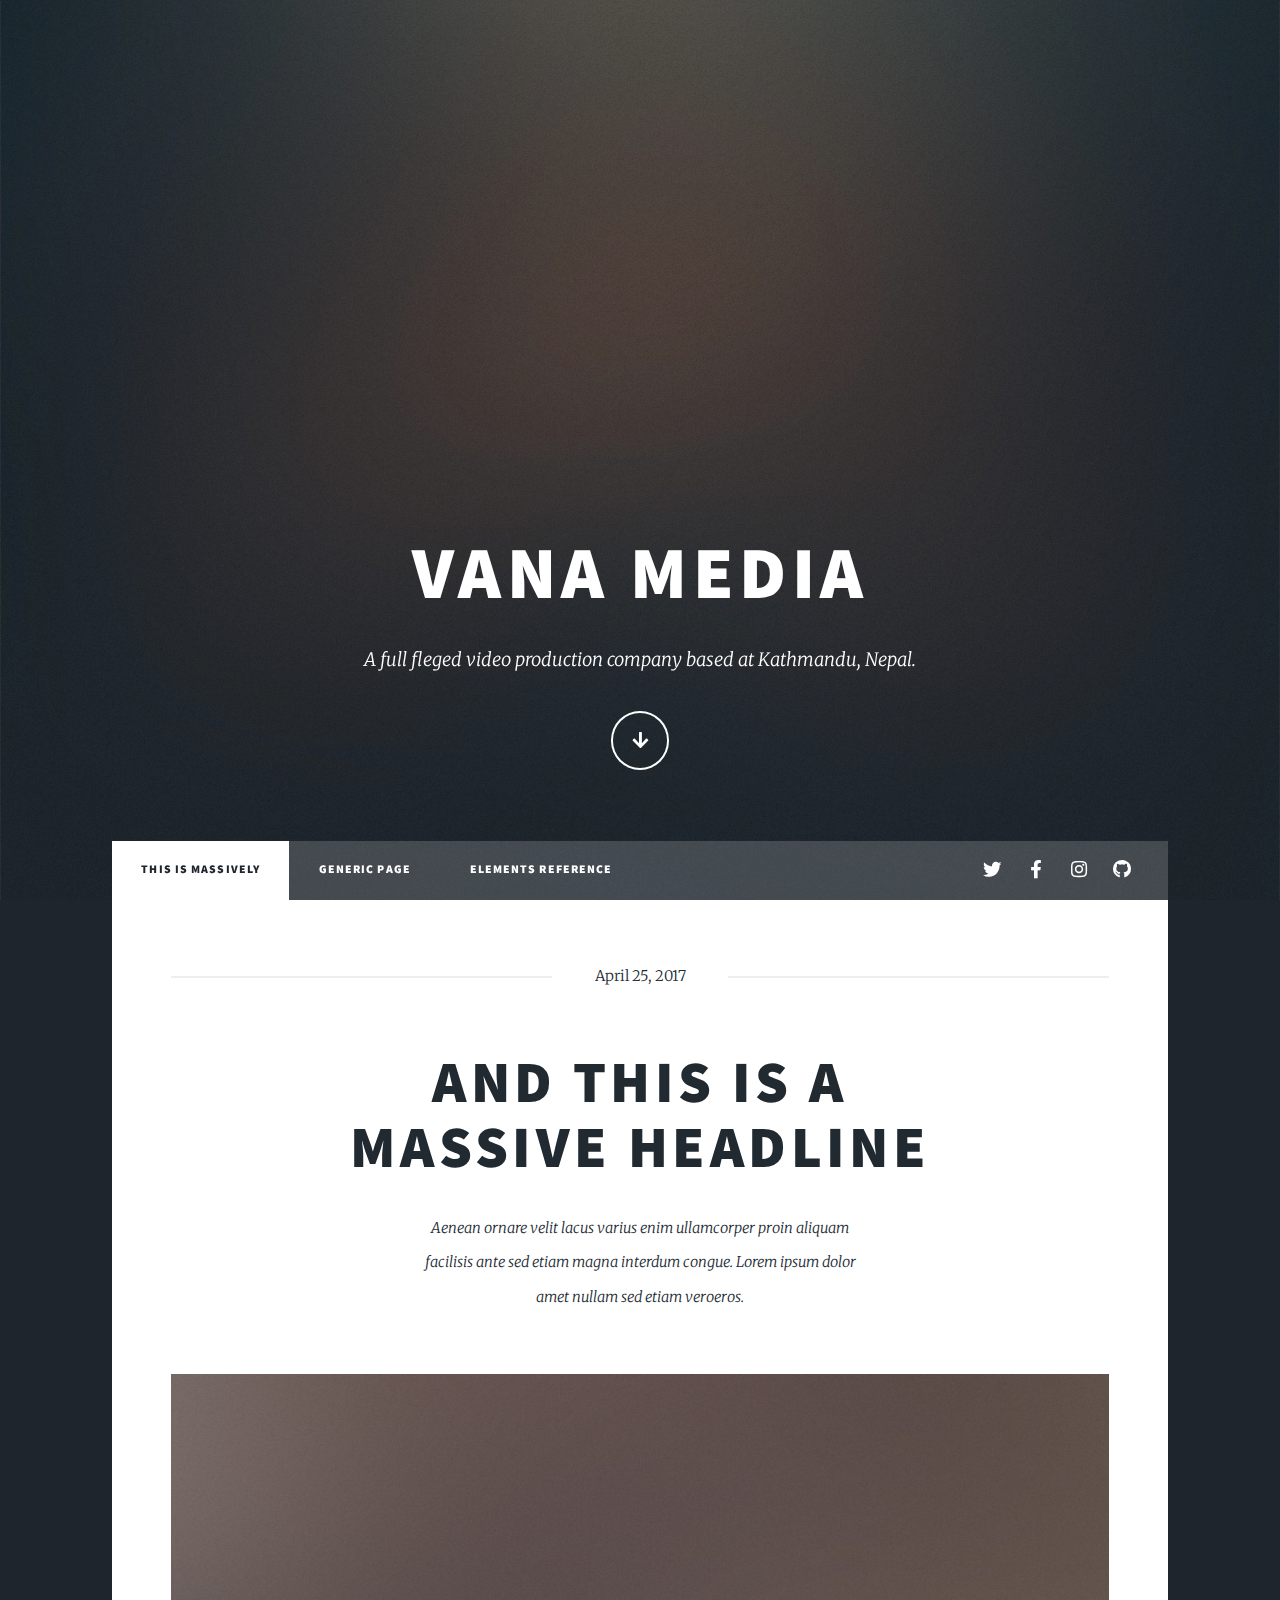
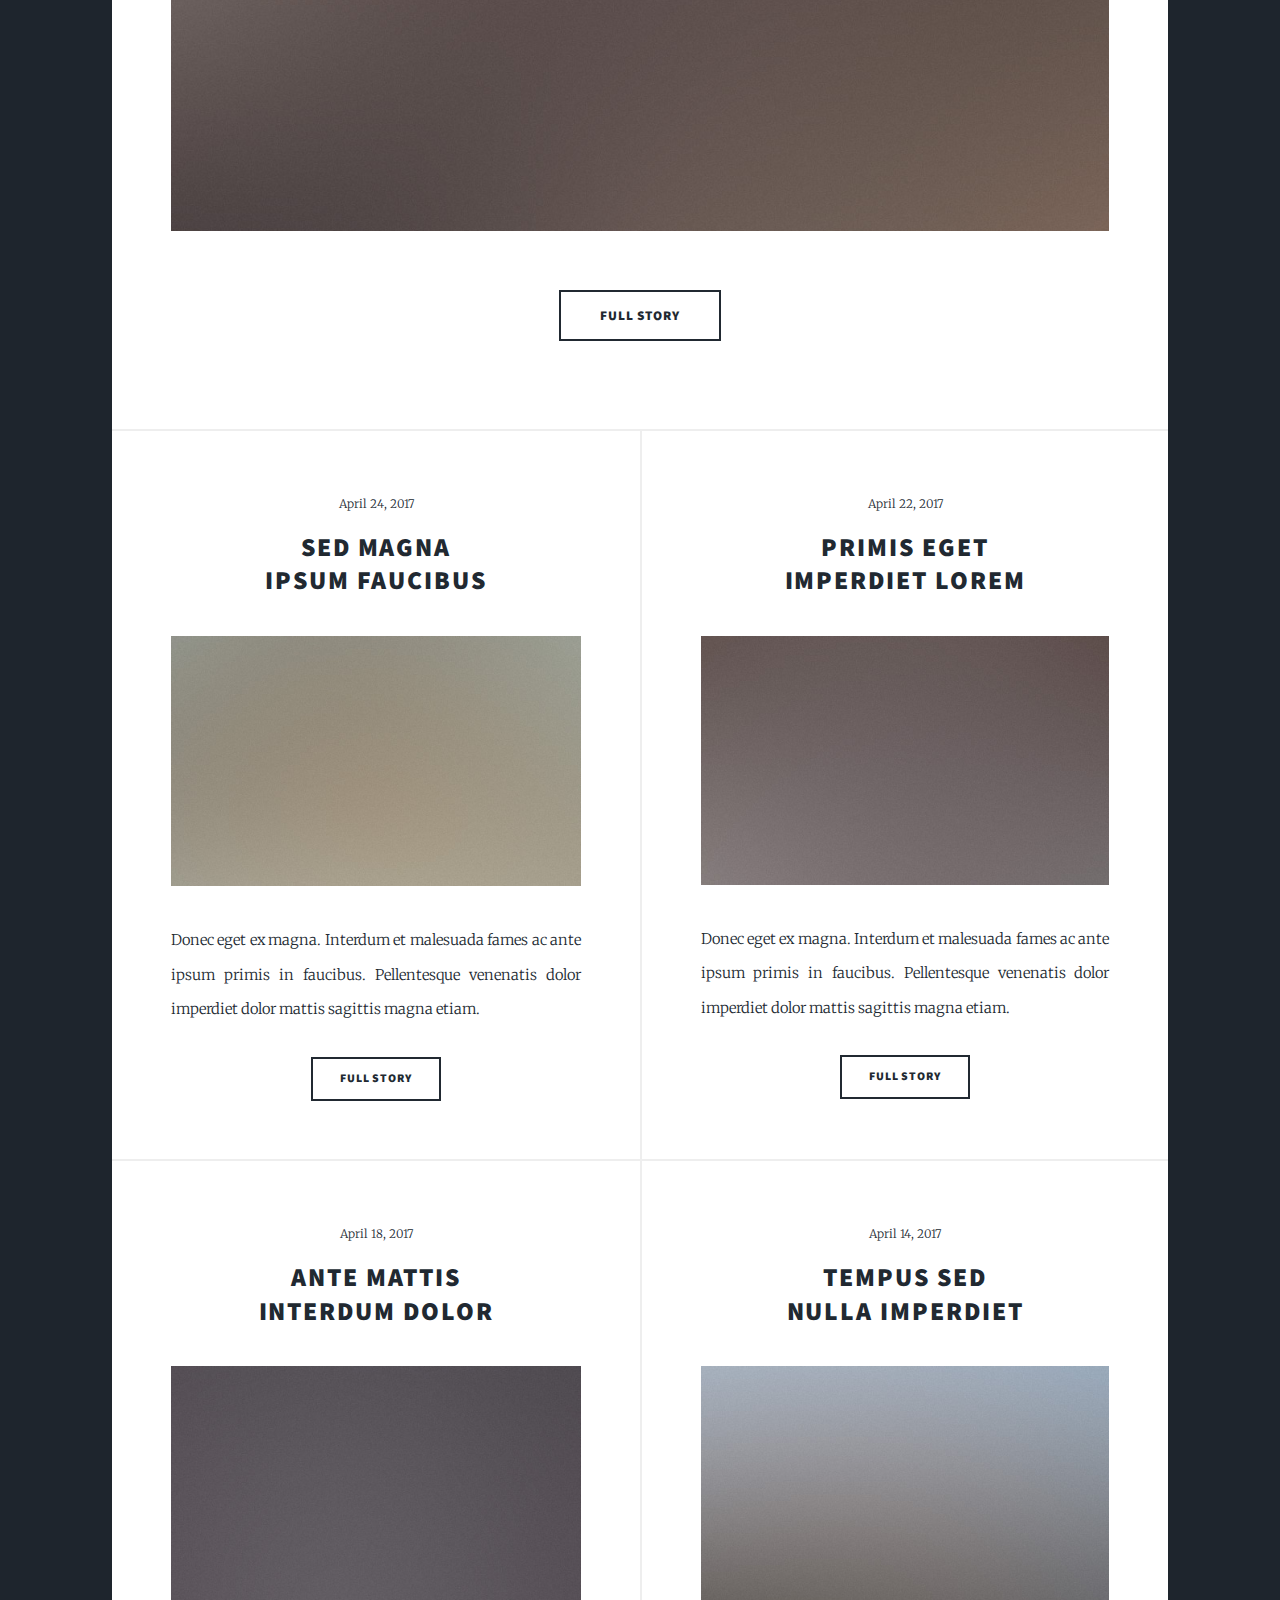
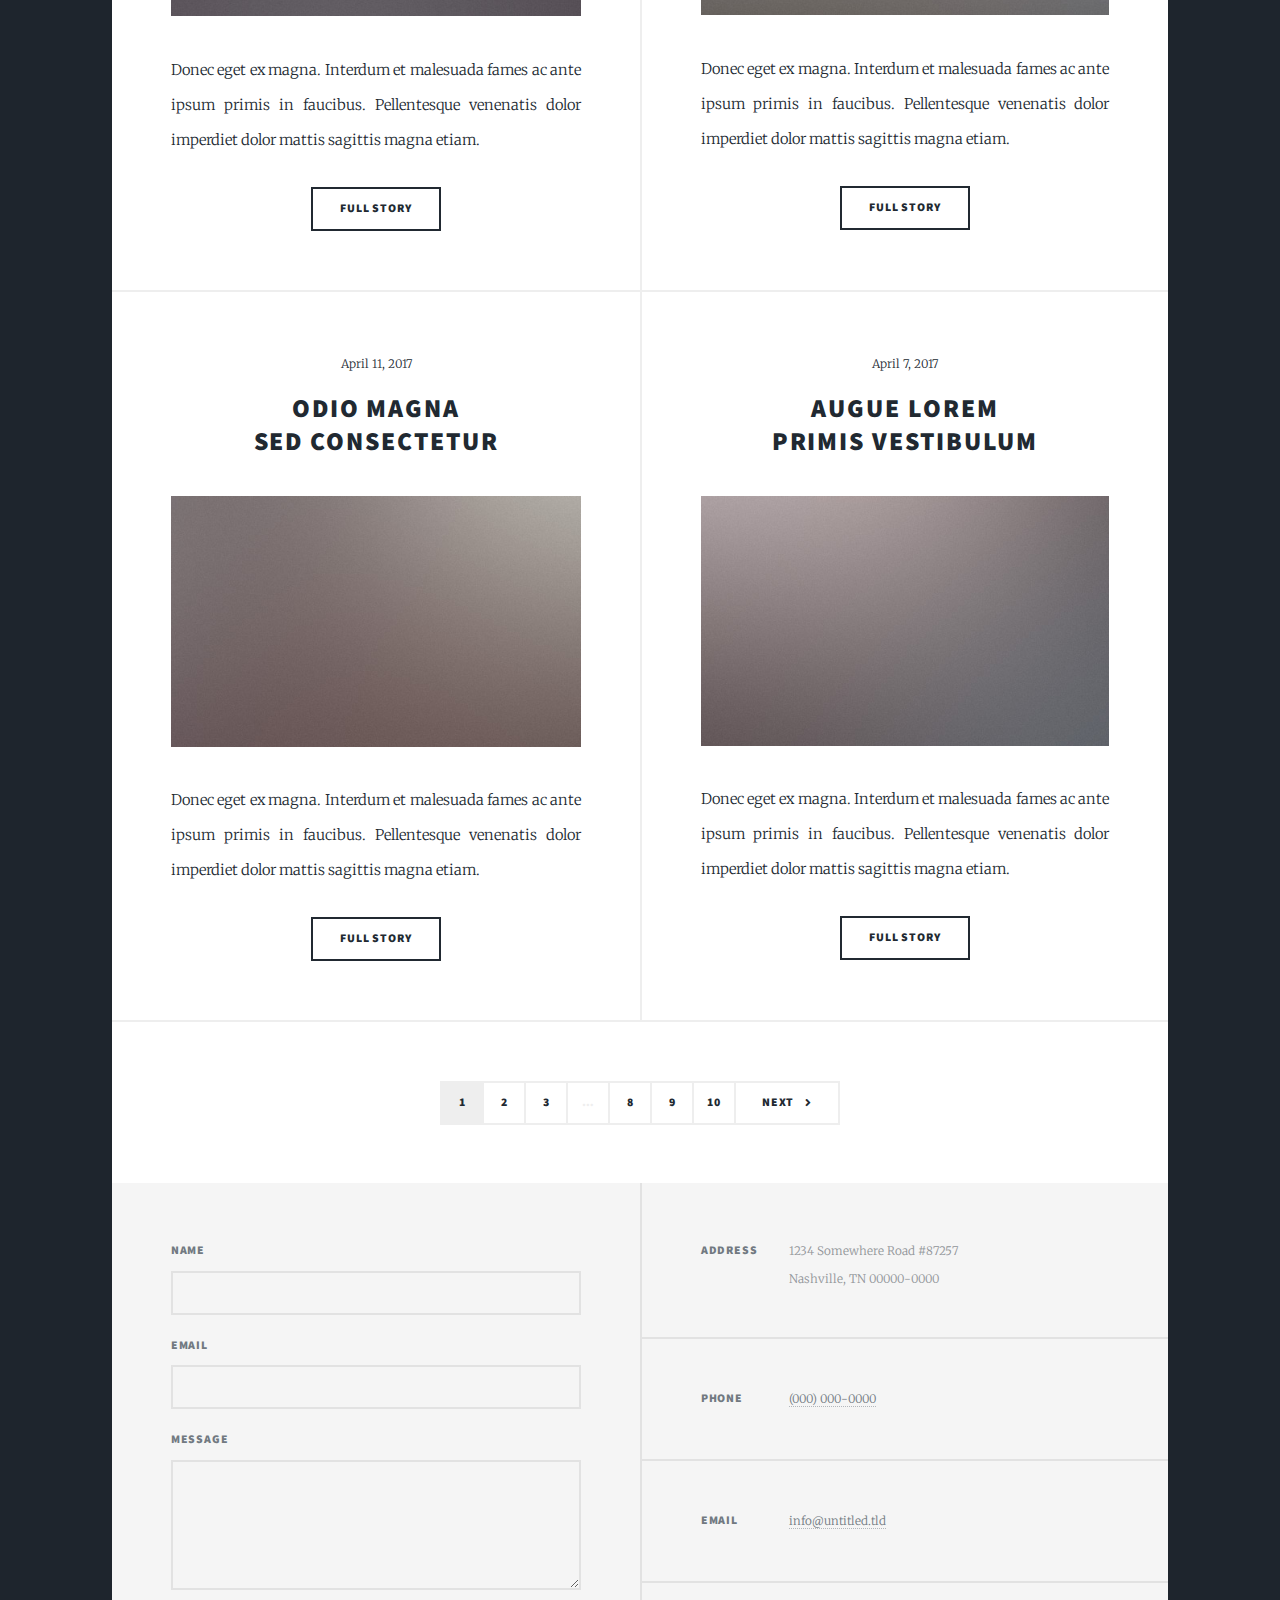
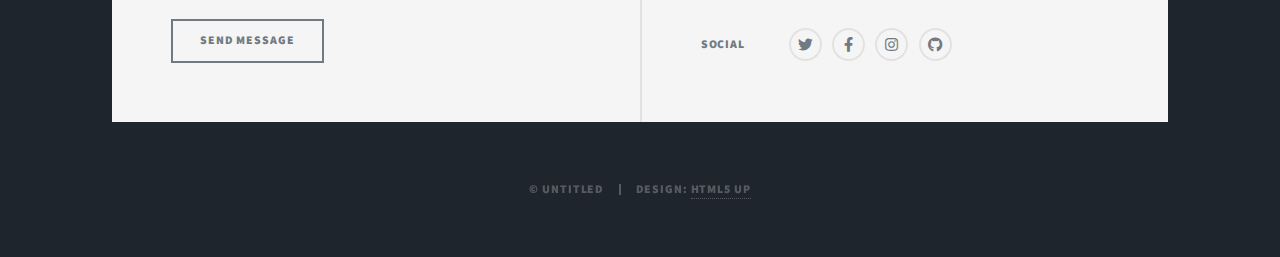
==== index.html @ 51f74413 "master : first commit" ====
<!DOCTYPE HTML>
<!--
	Massively by HTML5 UP
	html5up.net | @ajlkn
	Free for personal and commercial use under the CCA 3.0 license (html5up.net/license)
-->
<html>
	<head>
		<title>Massively by HTML5 UP</title>
		<meta charset="utf-8" />
		<meta name="viewport" content="width=device-width, initial-scale=1, user-scalable=no" />
		<link rel="stylesheet" href="assets/css/main.css" />
		<noscript><link rel="stylesheet" href="assets/css/noscript.css" /></noscript>
	</head>
	<body class="is-preload">

		<!-- Wrapper -->
			<div id="wrapper" class="fade-in">

				<!-- Intro -->
					<div id="intro">
						<h1>Vana Media</h1>
						<p>A full fleged video production company based at Kathmandu, Nepal.
						 <!-- <a href="https://twitter.com/ajlkn">@ajlkn</a> for <a href="https://html5up.net">HTML5 UP</a><br /> -->
						<ul class="actions">
							<li><a href="#header" class="button icon solid solo fa-arrow-down scrolly">Continue</a></li>
						</ul>
					</div>

				<!-- Header -->
					<header id="header">
						<a href="index.html" class="logo">Vana Media</a>
					</header>

				<!-- Nav -->
					<nav id="nav">
						<ul class="links">
							<li class="active"><a href="index.html">This is Massively</a></li>
							<li><a href="generic.html">Generic Page</a></li>
							<li><a href="elements.html">Elements Reference</a></li>
						</ul>
						<ul class="icons">
							<li><a href="#" class="icon brands fa-twitter"><span class="label">Twitter</span></a></li>
							<li><a href="#" class="icon brands fa-facebook-f"><span class="label">Facebook</span></a></li>
							<li><a href="#" class="icon brands fa-instagram"><span class="label">Instagram</span></a></li>
							<li><a href="#" class="icon brands fa-github"><span class="label">GitHub</span></a></li>
						</ul>
					</nav>

				<!-- Main -->
					<div id="main">

						<!-- Featured Post -->
							<article class="post featured">
								<header class="major">
									<span class="date">April 25, 2017</span>
									<h2><a href="#">And this is a<br />
									massive headline</a></h2>
									<p>Aenean ornare velit lacus varius enim ullamcorper proin aliquam<br />
									facilisis ante sed etiam magna interdum congue. Lorem ipsum dolor<br />
									amet nullam sed etiam veroeros.</p>
								</header>
								<a href="#" class="image main"><img src="images/pic01.jpg" alt="" /></a>
								<ul class="actions special">
									<li><a href="#" class="button large">Full Story</a></li>
								</ul>
							</article>

						<!-- Posts -->
							<section class="posts">
								<article>
									<header>
										<span class="date">April 24, 2017</span>
										<h2><a href="#">Sed magna<br />
										ipsum faucibus</a></h2>
									</header>
									<a href="#" class="image fit"><img src="images/pic02.jpg" alt="" /></a>
									<p>Donec eget ex magna. Interdum et malesuada fames ac ante ipsum primis in faucibus. Pellentesque venenatis dolor imperdiet dolor mattis sagittis magna etiam.</p>
									<ul class="actions special">
										<li><a href="#" class="button">Full Story</a></li>
									</ul>
								</article>
								<article>
									<header>
										<span class="date">April 22, 2017</span>
										<h2><a href="#">Primis eget<br />
										imperdiet lorem</a></h2>
									</header>
									<a href="#" class="image fit"><img src="images/pic03.jpg" alt="" /></a>
									<p>Donec eget ex magna. Interdum et malesuada fames ac ante ipsum primis in faucibus. Pellentesque venenatis dolor imperdiet dolor mattis sagittis magna etiam.</p>
									<ul class="actions special">
										<li><a href="#" class="button">Full Story</a></li>
									</ul>
								</article>
								<article>
									<header>
										<span class="date">April 18, 2017</span>
										<h2><a href="#">Ante mattis<br />
										interdum dolor</a></h2>
									</header>
									<a href="#" class="image fit"><img src="images/pic04.jpg" alt="" /></a>
									<p>Donec eget ex magna. Interdum et malesuada fames ac ante ipsum primis in faucibus. Pellentesque venenatis dolor imperdiet dolor mattis sagittis magna etiam.</p>
									<ul class="actions special">
										<li><a href="#" class="button">Full Story</a></li>
									</ul>
								</article>
								<article>
									<header>
										<span class="date">April 14, 2017</span>
										<h2><a href="#">Tempus sed<br />
										nulla imperdiet</a></h2>
									</header>
									<a href="#" class="image fit"><img src="images/pic05.jpg" alt="" /></a>
									<p>Donec eget ex magna. Interdum et malesuada fames ac ante ipsum primis in faucibus. Pellentesque venenatis dolor imperdiet dolor mattis sagittis magna etiam.</p>
									<ul class="actions special">
										<li><a href="#" class="button">Full Story</a></li>
									</ul>
								</article>
								<article>
									<header>
										<span class="date">April 11, 2017</span>
										<h2><a href="#">Odio magna<br />
										sed consectetur</a></h2>
									</header>
									<a href="#" class="image fit"><img src="images/pic06.jpg" alt="" /></a>
									<p>Donec eget ex magna. Interdum et malesuada fames ac ante ipsum primis in faucibus. Pellentesque venenatis dolor imperdiet dolor mattis sagittis magna etiam.</p>
									<ul class="actions special">
										<li><a href="#" class="button">Full Story</a></li>
									</ul>
								</article>
								<article>
									<header>
										<span class="date">April 7, 2017</span>
										<h2><a href="#">Augue lorem<br />
										primis vestibulum</a></h2>
									</header>
									<a href="#" class="image fit"><img src="images/pic07.jpg" alt="" /></a>
									<p>Donec eget ex magna. Interdum et malesuada fames ac ante ipsum primis in faucibus. Pellentesque venenatis dolor imperdiet dolor mattis sagittis magna etiam.</p>
									<ul class="actions special">
										<li><a href="#" class="button">Full Story</a></li>
									</ul>
								</article>
							</section>

						<!-- Footer -->
							<footer>
								<div class="pagination">
									<!--<a href="#" class="previous">Prev</a>-->
									<a href="#" class="page active">1</a>
									<a href="#" class="page">2</a>
									<a href="#" class="page">3</a>
									<span class="extra">&hellip;</span>
									<a href="#" class="page">8</a>
									<a href="#" class="page">9</a>
									<a href="#" class="page">10</a>
									<a href="#" class="next">Next</a>
								</div>
							</footer>

					</div>

				<!-- Footer -->
					<footer id="footer">
						<section>
							<form method="post" action="#">
								<div class="fields">
									<div class="field">
										<label for="name">Name</label>
										<input type="text" name="name" id="name" />
									</div>
									<div class="field">
										<label for="email">Email</label>
										<input type="text" name="email" id="email" />
									</div>
									<div class="field">
										<label for="message">Message</label>
										<textarea name="message" id="message" rows="3"></textarea>
									</div>
								</div>
								<ul class="actions">
									<li><input type="submit" value="Send Message" /></li>
								</ul>
							</form>
						</section>
						<section class="split contact">
							<section class="alt">
								<h3>Address</h3>
								<p>1234 Somewhere Road #87257<br />
								Nashville, TN 00000-0000</p>
							</section>
							<section>
								<h3>Phone</h3>
								<p><a href="#">(000) 000-0000</a></p>
							</section>
							<section>
								<h3>Email</h3>
								<p><a href="#">info@untitled.tld</a></p>
							</section>
							<section>
								<h3>Social</h3>
								<ul class="icons alt">
									<li><a href="#" class="icon brands alt fa-twitter"><span class="label">Twitter</span></a></li>
									<li><a href="#" class="icon brands alt fa-facebook-f"><span class="label">Facebook</span></a></li>
									<li><a href="#" class="icon brands alt fa-instagram"><span class="label">Instagram</span></a></li>
									<li><a href="#" class="icon brands alt fa-github"><span class="label">GitHub</span></a></li>
								</ul>
							</section>
						</section>
					</footer>

				<!-- Copyright -->
					<div id="copyright">
						<ul><li>&copy; Untitled</li><li>Design: <a href="https://html5up.net">HTML5 UP</a></li></ul>
					</div>

			</div>

		<!-- Scripts -->
			<script src="assets/js/jquery.min.js"></script>
			<script src="assets/js/jquery.scrollex.min.js"></script>
			<script src="assets/js/jquery.scrolly.min.js"></script>
			<script src="assets/js/browser.min.js"></script>
			<script src="assets/js/breakpoints.min.js"></script>
			<script src="assets/js/util.js"></script>
			<script src="assets/js/main.js"></script>

	</body>
</html>
---- assets/css/main.css ----
@import url(fontawesome-all.min.css);
@import url("https://fonts.googleapis.com/css?family=Merriweather:300,700,300italic,700italic|Source+Sans+Pro:900");

/*
	Massively by HTML5 UP
	html5up.net | @ajlkn
	Free for personal and commercial use under the CCA 3.0 license (html5up.net/license)
*/

html, body, div, span, applet, object,
iframe, h1, h2, h3, h4, h5, h6, p, blockquote,
pre, a, abbr, acronym, address, big, cite,
code, del, dfn, em, img, ins, kbd, q, s, samp,
small, strike, strong, sub, sup, tt, var, b,
u, i, center, dl, dt, dd, ol, ul, li, fieldset,
form, label, legend, table, caption, tbody,
tfoot, thead, tr, th, td, article, aside,
canvas, details, embed, figure, figcaption,
footer, header, hgroup, menu, nav, output, ruby,
section, summary, time, mark, audio, video {
	margin: 0;
	padding: 0;
	border: 0;
	font-size: 100%;
	font: inherit;
	vertical-align: baseline;}

article, aside, details, figcaption, figure,
footer, header, hgroup, menu, nav, section {
	display: block;}

body {
	line-height: 1;
}

ol, ul {
	list-style: none;
}

blockquote, q {
	quotes: none;
}

	blockquote:before, blockquote:after, q:before, q:after {
		content: '';
		content: none;
	}

table {
	border-collapse: collapse;
	border-spacing: 0;
}

body {
	-webkit-text-size-adjust: none;
}

mark {
	background-color: transparent;
	color: inherit;
}

input::-moz-focus-inner {
	border: 0;
	padding: 0;
}

input, select, textarea {
	-moz-appearance: none;
	-webkit-appearance: none;
	-ms-appearance: none;
	appearance: none;
}

/* Basic */

	@-ms-viewport {
		width: device-width;
	}

	body {
		-ms-overflow-style: scrollbar;
	}

	@media screen and (max-width: 480px) {

		html, body {
			min-width: 320px;
		}

	}

	html {
		box-sizing: border-box;
	}

	*, *:before, *:after {
		box-sizing: inherit;
	}

	body {
		background-color: #1e252d;
	}

		body.is-preload *, body.is-preload *:before, body.is-preload *:after {
			-moz-animation: none !important;
			-webkit-animation: none !important;
			-ms-animation: none !important;
			animation: none !important;
			-moz-transition: none !important;
			-webkit-transition: none !important;
			-ms-transition: none !important;
			transition: none !important;
		}

/* Type */

	html {
		font-size: 16pt;
	}

		@media screen and (max-width: 1680px) {

			html {
				font-size: 12pt;
			}

		}

		@media screen and (max-width: 1280px) {

			html {
				font-size: 11pt;
			}

		}

		@media screen and (max-width: 360px) {

			html {
				font-size: 10pt;
			}

		}

	body {
		color: #212931;
	}

	body, input, select, textarea {
		font-family: "Merriweather", Georgia, serif;
		font-weight: 300;
		font-size: 1rem;
		line-height: 2.375;
	}

	a {
		-moz-transition: color 0.2s ease-in-out, background-color 0.2s ease-in-out, border-color 0.2s ease-in-out, box-shadow 0.2s ease-in-out;
		-webkit-transition: color 0.2s ease-in-out, background-color 0.2s ease-in-out, border-color 0.2s ease-in-out, box-shadow 0.2s ease-in-out;
		-ms-transition: color 0.2s ease-in-out, background-color 0.2s ease-in-out, border-color 0.2s ease-in-out, box-shadow 0.2s ease-in-out;
		transition: color 0.2s ease-in-out, background-color 0.2s ease-in-out, border-color 0.2s ease-in-out, box-shadow 0.2s ease-in-out;
		border-bottom: dotted 1px;
		text-decoration: none;
	}

		a:hover {
			border-bottom-color: transparent;
		}

	strong, b {
		font-weight: 600;
	}

	em, i {
		font-style: italic;
	}

	p {
		text-align: justify;
		margin: 0 0 2rem 0;
	}

	h1, h2, h3, h4, h5, h6 {
		font-family: "Source Sans Pro", Helvetica, sans-serif;
		font-weight: 900;
		line-height: 1.5;
		letter-spacing: 0.075em;
		text-transform: uppercase;
		margin: 0 0 1rem 0;
	}

		h1 a, h2 a, h3 a, h4 a, h5 a, h6 a {
			border-bottom: 0;
			color: inherit;
			text-decoration: none;
		}

	h1 {
		font-size: 4rem;
		line-height: 1.1;
		margin: 0 0 2rem 0;
	}

	h2 {
		font-size: 1.75rem;
		line-height: 1.3;
		margin: 0 0 1.5rem 0;
	}

	h3 {
		font-size: 1.25rem;
		margin: 0 0 1.5rem 0;
	}

	h4 {
		font-size: 1rem;
	}

	h5 {
		font-size: 0.9rem;
	}

	h6 {
		font-size: 0.8rem;
	}

	sub {
		font-size: 0.8rem;
		position: relative;
		top: 0.5rem;
	}

	sup {
		font-size: 0.8rem;
		position: relative;
		top: -0.5rem;
	}

	blockquote {
		border-left: solid 4px;
		font-style: italic;
		margin: 0 0 2rem 0;
		padding: 0.5rem 0 0.5rem 2rem;
	}

	code {
		border: solid 2px;
		font-family: "Courier New", monospace;
		font-size: 0.9rem;
		margin: 0 0.25rem;
		padding: 0.25rem 0.65rem;
	}

	pre {
		-webkit-overflow-scrolling: touch;
		font-family: "Courier New", monospace;
		font-size: 0.9rem;
		margin: 0 0 2rem 0;
	}

		pre code {
			display: block;
			line-height: 1.75;
			padding: 1rem 1.5rem;
			overflow-x: auto;
		}

	hr {
		border: 0;
		border-bottom: solid 2px;
		margin: 3rem 0;
	}

		hr.major {
			margin: 5rem 0;
		}

	.align-left {
		text-align: left;
	}

	.align-center {
		text-align: center;
	}

	.align-right {
		text-align: right;
	}

	input, select, textarea {
		color: #212931;
	}

	a {
		color: #212931;
		border-bottom-color: rgba(33, 41, 49, 0.5);
	}

		a:hover {
			border-bottom-color: transparent;
			color: #18bfef !important;
		}

	strong, b {
		color: #212931;
	}

	h1, h2, h3, h4, h5, h6 {
		color: #212931;
	}

	blockquote {
		border-left-color: #eeeeee;
	}

	code {
		background: rgba(220, 220, 220, 0.25);
		border-color: #eeeeee;
	}

	hr {
		border-bottom-color: #eeeeee;
	}

/* Row */

	.row {
		display: flex;
		flex-wrap: wrap;
		box-sizing: border-box;
		align-items: stretch;
	}

		.row > * {
			box-sizing: border-box;
		}

		.row.gtr-uniform > * > :last-child {
			margin-bottom: 0;
		}

		.row.aln-left {
			justify-content: flex-start;
		}

		.row.aln-center {
			justify-content: center;
		}

		.row.aln-right {
			justify-content: flex-end;
		}

		.row.aln-top {
			align-items: flex-start;
		}

		.row.aln-middle {
			align-items: center;
		}

		.row.aln-bottom {
			align-items: flex-end;
		}

		.row > .imp {
			order: -1;
		}

		.row > .col-1 {
			width: 8.33333%;
		}

		.row > .off-1 {
			margin-left: 8.33333%;
		}

		.row > .col-2 {
			width: 16.66667%;
		}

		.row > .off-2 {
			margin-left: 16.66667%;
		}

		.row > .col-3 {
			width: 25%;
		}

		.row > .off-3 {
			margin-left: 25%;
		}

		.row > .col-4 {
			width: 33.33333%;
		}

		.row > .off-4 {
			margin-left: 33.33333%;
		}

		.row > .col-5 {
			width: 41.66667%;
		}

		.row > .off-5 {
			margin-left: 41.66667%;
		}

		.row > .col-6 {
			width: 50%;
		}

		.row > .off-6 {
			margin-left: 50%;
		}

		.row > .col-7 {
			width: 58.33333%;
		}

		.row > .off-7 {
			margin-left: 58.33333%;
		}

		.row > .col-8 {
			width: 66.66667%;
		}

		.row > .off-8 {
			margin-left: 66.66667%;
		}

		.row > .col-9 {
			width: 75%;
		}

		.row > .off-9 {
			margin-left: 75%;
		}

		.row > .col-10 {
			width: 83.33333%;
		}

		.row > .off-10 {
			margin-left: 83.33333%;
		}

		.row > .col-11 {
			width: 91.66667%;
		}

		.row > .off-11 {
			margin-left: 91.66667%;
		}

		.row > .col-12 {
			width: 100%;
		}

		.row > .off-12 {
			margin-left: 100%;
		}

		.row.gtr-0 {
			margin-top: 0;
			margin-left: 0rem;
		}

			.row.gtr-0 > * {
				padding: 0 0 0 0rem;
			}

			.row.gtr-0.gtr-uniform {
				margin-top: 0rem;
			}

				.row.gtr-0.gtr-uniform > * {
					padding-top: 0rem;
				}

		.row.gtr-25 {
			margin-top: 0;
			margin-left: -0.375rem;
		}

			.row.gtr-25 > * {
				padding: 0 0 0 0.375rem;
			}

			.row.gtr-25.gtr-uniform {
				margin-top: -0.375rem;
			}

				.row.gtr-25.gtr-uniform > * {
					padding-top: 0.375rem;
				}

		.row.gtr-50 {
			margin-top: 0;
			margin-left: -0.75rem;
		}

			.row.gtr-50 > * {
				padding: 0 0 0 0.75rem;
			}

			.row.gtr-50.gtr-uniform {
				margin-top: -0.75rem;
			}

				.row.gtr-50.gtr-uniform > * {
					padding-top: 0.75rem;
				}

		.row {
			margin-top: 0;
			margin-left: -1.5rem;
		}

			.row > * {
				padding: 0 0 0 1.5rem;
			}

			.row.gtr-uniform {
				margin-top: -1.5rem;
			}

				.row.gtr-uniform > * {
					padding-top: 1.5rem;
				}

		.row.gtr-150 {
			margin-top: 0;
			margin-left: -2.25rem;
		}

			.row.gtr-150 > * {
				padding: 0 0 0 2.25rem;
			}

			.row.gtr-150.gtr-uniform {
				margin-top: -2.25rem;
			}

				.row.gtr-150.gtr-uniform > * {
					padding-top: 2.25rem;
				}

		.row.gtr-200 {
			margin-top: 0;
			margin-left: -3rem;
		}

			.row.gtr-200 > * {
				padding: 0 0 0 3rem;
			}

			.row.gtr-200.gtr-uniform {
				margin-top: -3rem;
			}

				.row.gtr-200.gtr-uniform > * {
					padding-top: 3rem;
				}

		@media screen and (max-width: 1680px) {

			.row {
				display: flex;
				flex-wrap: wrap;
				box-sizing: border-box;
				align-items: stretch;
			}

				.row > * {
					box-sizing: border-box;
				}

				.row.gtr-uniform > * > :last-child {
					margin-bottom: 0;
				}

				.row.aln-left {
					justify-content: flex-start;
				}

				.row.aln-center {
					justify-content: center;
				}

				.row.aln-right {
					justify-content: flex-end;
				}

				.row.aln-top {
					align-items: flex-start;
				}

				.row.aln-middle {
					align-items: center;
				}

				.row.aln-bottom {
					align-items: flex-end;
				}

				.row > .imp-xlarge {
					order: -1;
				}

				.row > .col-1-xlarge {
					width: 8.33333%;
				}

				.row > .off-1-xlarge {
					margin-left: 8.33333%;
				}

				.row > .col-2-xlarge {
					width: 16.66667%;
				}

				.row > .off-2-xlarge {
					margin-left: 16.66667%;
				}

				.row > .col-3-xlarge {
					width: 25%;
				}

				.row > .off-3-xlarge {
					margin-left: 25%;
				}

				.row > .col-4-xlarge {
					width: 33.33333%;
				}

				.row > .off-4-xlarge {
					margin-left: 33.33333%;
				}

				.row > .col-5-xlarge {
					width: 41.66667%;
				}

				.row > .off-5-xlarge {
					margin-left: 41.66667%;
				}

				.row > .col-6-xlarge {
					width: 50%;
				}

				.row > .off-6-xlarge {
					margin-left: 50%;
				}

				.row > .col-7-xlarge {
					width: 58.33333%;
				}

				.row > .off-7-xlarge {
					margin-left: 58.33333%;
				}

				.row > .col-8-xlarge {
					width: 66.66667%;
				}

				.row > .off-8-xlarge {
					margin-left: 66.66667%;
				}

				.row > .col-9-xlarge {
					width: 75%;
				}

				.row > .off-9-xlarge {
					margin-left: 75%;
				}

				.row > .col-10-xlarge {
					width: 83.33333%;
				}

				.row > .off-10-xlarge {
					margin-left: 83.33333%;
				}

				.row > .col-11-xlarge {
					width: 91.66667%;
				}

				.row > .off-11-xlarge {
					margin-left: 91.66667%;
				}

				.row > .col-12-xlarge {
					width: 100%;
				}

				.row > .off-12-xlarge {
					margin-left: 100%;
				}

				.row.gtr-0 {
					margin-top: 0;
					margin-left: 0rem;
				}

					.row.gtr-0 > * {
						padding: 0 0 0 0rem;
					}

					.row.gtr-0.gtr-uniform {
						margin-top: 0rem;
					}

						.row.gtr-0.gtr-uniform > * {
							padding-top: 0rem;
						}

				.row.gtr-25 {
					margin-top: 0;
					margin-left: -0.375rem;
				}

					.row.gtr-25 > * {
						padding: 0 0 0 0.375rem;
					}

					.row.gtr-25.gtr-uniform {
						margin-top: -0.375rem;
					}

						.row.gtr-25.gtr-uniform > * {
							padding-top: 0.375rem;
						}

				.row.gtr-50 {
					margin-top: 0;
					margin-left: -0.75rem;
				}

					.row.gtr-50 > * {
						padding: 0 0 0 0.75rem;
					}

					.row.gtr-50.gtr-uniform {
						margin-top: -0.75rem;
					}

						.row.gtr-50.gtr-uniform > * {
							padding-top: 0.75rem;
						}

				.row {
					margin-top: 0;
					margin-left: -1.5rem;
				}

					.row > * {
						padding: 0 0 0 1.5rem;
					}

					.row.gtr-uniform {
						margin-top: -1.5rem;
					}

						.row.gtr-uniform > * {
							padding-top: 1.5rem;
						}

				.row.gtr-150 {
					margin-top: 0;
					margin-left: -2.25rem;
				}

					.row.gtr-150 > * {
						padding: 0 0 0 2.25rem;
					}

					.row.gtr-150.gtr-uniform {
						margin-top: -2.25rem;
					}

						.row.gtr-150.gtr-uniform > * {
							padding-top: 2.25rem;
						}

				.row.gtr-200 {
					margin-top: 0;
					margin-left: -3rem;
				}

					.row.gtr-200 > * {
						padding: 0 0 0 3rem;
					}

					.row.gtr-200.gtr-uniform {
						margin-top: -3rem;
					}

						.row.gtr-200.gtr-uniform > * {
							padding-top: 3rem;
						}

		}

		@media screen and (max-width: 1280px) {

			.row {
				display: flex;
				flex-wrap: wrap;
				box-sizing: border-box;
				align-items: stretch;
			}

				.row > * {
					box-sizing: border-box;
				}

				.row.gtr-uniform > * > :last-child {
					margin-bottom: 0;
				}

				.row.aln-left {
					justify-content: flex-start;
				}

				.row.aln-center {
					justify-content: center;
				}

				.row.aln-right {
					justify-content: flex-end;
				}

				.row.aln-top {
					align-items: flex-start;
				}

				.row.aln-middle {
					align-items: center;
				}

				.row.aln-bottom {
					align-items: flex-end;
				}

				.row > .imp-large {
					order: -1;
				}

				.row > .col-1-large {
					width: 8.33333%;
				}

				.row > .off-1-large {
					margin-left: 8.33333%;
				}

				.row > .col-2-large {
					width: 16.66667%;
				}

				.row > .off-2-large {
					margin-left: 16.66667%;
				}

				.row > .col-3-large {
					width: 25%;
				}

				.row > .off-3-large {
					margin-left: 25%;
				}

				.row > .col-4-large {
					width: 33.33333%;
				}

				.row > .off-4-large {
					margin-left: 33.33333%;
				}

				.row > .col-5-large {
					width: 41.66667%;
				}

				.row > .off-5-large {
					margin-left: 41.66667%;
				}

				.row > .col-6-large {
					width: 50%;
				}

				.row > .off-6-large {
					margin-left: 50%;
				}

				.row > .col-7-large {
					width: 58.33333%;
				}

				.row > .off-7-large {
					margin-left: 58.33333%;
				}

				.row > .col-8-large {
					width: 66.66667%;
				}

				.row > .off-8-large {
					margin-left: 66.66667%;
				}

				.row > .col-9-large {
					width: 75%;
				}

				.row > .off-9-large {
					margin-left: 75%;
				}

				.row > .col-10-large {
					width: 83.33333%;
				}

				.row > .off-10-large {
					margin-left: 83.33333%;
				}

				.row > .col-11-large {
					width: 91.66667%;
				}

				.row > .off-11-large {
					margin-left: 91.66667%;
				}

				.row > .col-12-large {
					width: 100%;
				}

				.row > .off-12-large {
					margin-left: 100%;
				}

				.row.gtr-0 {
					margin-top: 0;
					margin-left: 0rem;
				}

					.row.gtr-0 > * {
						padding: 0 0 0 0rem;
					}

					.row.gtr-0.gtr-uniform {
						margin-top: 0rem;
					}

						.row.gtr-0.gtr-uniform > * {
							padding-top: 0rem;
						}

				.row.gtr-25 {
					margin-top: 0;
					margin-left: -0.375rem;
				}

					.row.gtr-25 > * {
						padding: 0 0 0 0.375rem;
					}

					.row.gtr-25.gtr-uniform {
						margin-top: -0.375rem;
					}

						.row.gtr-25.gtr-uniform > * {
							padding-top: 0.375rem;
						}

				.row.gtr-50 {
					margin-top: 0;
					margin-left: -0.75rem;
				}

					.row.gtr-50 > * {
						padding: 0 0 0 0.75rem;
					}

					.row.gtr-50.gtr-uniform {
						margin-top: -0.75rem;
					}

						.row.gtr-50.gtr-uniform > * {
							padding-top: 0.75rem;
						}

				.row {
					margin-top: 0;
					margin-left: -1.5rem;
				}

					.row > * {
						padding: 0 0 0 1.5rem;
					}

					.row.gtr-uniform {
						margin-top: -1.5rem;
					}

						.row.gtr-uniform > * {
							padding-top: 1.5rem;
						}

				.row.gtr-150 {
					margin-top: 0;
					margin-left: -2.25rem;
				}

					.row.gtr-150 > * {
						padding: 0 0 0 2.25rem;
					}

					.row.gtr-150.gtr-uniform {
						margin-top: -2.25rem;
					}

						.row.gtr-150.gtr-uniform > * {
							padding-top: 2.25rem;
						}

				.row.gtr-200 {
					margin-top: 0;
					margin-left: -3rem;
				}

					.row.gtr-200 > * {
						padding: 0 0 0 3rem;
					}

					.row.gtr-200.gtr-uniform {
						margin-top: -3rem;
					}

						.row.gtr-200.gtr-uniform > * {
							padding-top: 3rem;
						}

		}

		@media screen and (max-width: 980px) {

			.row {
				display: flex;
				flex-wrap: wrap;
				box-sizing: border-box;
				align-items: stretch;
			}

				.row > * {
					box-sizing: border-box;
				}

				.row.gtr-uniform > * > :last-child {
					margin-bottom: 0;
				}

				.row.aln-left {
					justify-content: flex-start;
				}

				.row.aln-center {
					justify-content: center;
				}

				.row.aln-right {
					justify-content: flex-end;
				}

				.row.aln-top {
					align-items: flex-start;
				}

				.row.aln-middle {
					align-items: center;
				}

				.row.aln-bottom {
					align-items: flex-end;
				}

				.row > .imp-medium {
					order: -1;
				}

				.row > .col-1-medium {
					width: 8.33333%;
				}

				.row > .off-1-medium {
					margin-left: 8.33333%;
				}

				.row > .col-2-medium {
					width: 16.66667%;
				}

				.row > .off-2-medium {
					margin-left: 16.66667%;
				}

				.row > .col-3-medium {
					width: 25%;
				}

				.row > .off-3-medium {
					margin-left: 25%;
				}

				.row > .col-4-medium {
					width: 33.33333%;
				}

				.row > .off-4-medium {
					margin-left: 33.33333%;
				}

				.row > .col-5-medium {
					width: 41.66667%;
				}

				.row > .off-5-medium {
					margin-left: 41.66667%;
				}

				.row > .col-6-medium {
					width: 50%;
				}

				.row > .off-6-medium {
					margin-left: 50%;
				}

				.row > .col-7-medium {
					width: 58.33333%;
				}

				.row > .off-7-medium {
					margin-left: 58.33333%;
				}

				.row > .col-8-medium {
					width: 66.66667%;
				}

				.row > .off-8-medium {
					margin-left: 66.66667%;
				}

				.row > .col-9-medium {
					width: 75%;
				}

				.row > .off-9-medium {
					margin-left: 75%;
				}

				.row > .col-10-medium {
					width: 83.33333%;
				}

				.row > .off-10-medium {
					margin-left: 83.33333%;
				}

				.row > .col-11-medium {
					width: 91.66667%;
				}

				.row > .off-11-medium {
					margin-left: 91.66667%;
				}

				.row > .col-12-medium {
					width: 100%;
				}

				.row > .off-12-medium {
					margin-left: 100%;
				}

				.row.gtr-0 {
					margin-top: 0;
					margin-left: 0rem;
				}

					.row.gtr-0 > * {
						padding: 0 0 0 0rem;
					}

					.row.gtr-0.gtr-uniform {
						margin-top: 0rem;
					}

						.row.gtr-0.gtr-uniform > * {
							padding-top: 0rem;
						}

				.row.gtr-25 {
					margin-top: 0;
					margin-left: -0.375rem;
				}

					.row.gtr-25 > * {
						padding: 0 0 0 0.375rem;
					}

					.row.gtr-25.gtr-uniform {
						margin-top: -0.375rem;
					}

						.row.gtr-25.gtr-uniform > * {
							padding-top: 0.375rem;
						}

				.row.gtr-50 {
					margin-top: 0;
					margin-left: -0.75rem;
				}

					.row.gtr-50 > * {
						padding: 0 0 0 0.75rem;
					}

					.row.gtr-50.gtr-uniform {
						margin-top: -0.75rem;
					}

						.row.gtr-50.gtr-uniform > * {
							padding-top: 0.75rem;
						}

				.row {
					margin-top: 0;
					margin-left: -1.5rem;
				}

					.row > * {
						padding: 0 0 0 1.5rem;
					}

					.row.gtr-uniform {
						margin-top: -1.5rem;
					}

						.row.gtr-uniform > * {
							padding-top: 1.5rem;
						}

				.row.gtr-150 {
					margin-top: 0;
					margin-left: -2.25rem;
				}

					.row.gtr-150 > * {
						padding: 0 0 0 2.25rem;
					}

					.row.gtr-150.gtr-uniform {
						margin-top: -2.25rem;
					}

						.row.gtr-150.gtr-uniform > * {
							padding-top: 2.25rem;
						}

				.row.gtr-200 {
					margin-top: 0;
					margin-left: -3rem;
				}

					.row.gtr-200 > * {
						padding: 0 0 0 3rem;
					}

					.row.gtr-200.gtr-uniform {
						margin-top: -3rem;
					}

						.row.gtr-200.gtr-uniform > * {
							padding-top: 3rem;
						}

		}

		@media screen and (max-width: 736px) {

			.row {
				display: flex;
				flex-wrap: wrap;
				box-sizing: border-box;
				align-items: stretch;
			}

				.row > * {
					box-sizing: border-box;
				}

				.row.gtr-uniform > * > :last-child {
					margin-bottom: 0;
				}

				.row.aln-left {
					justify-content: flex-start;
				}

				.row.aln-center {
					justify-content: center;
				}

				.row.aln-right {
					justify-content: flex-end;
				}

				.row.aln-top {
					align-items: flex-start;
				}

				.row.aln-middle {
					align-items: center;
				}

				.row.aln-bottom {
					align-items: flex-end;
				}

				.row > .imp-small {
					order: -1;
				}

				.row > .col-1-small {
					width: 8.33333%;
				}

				.row > .off-1-small {
					margin-left: 8.33333%;
				}

				.row > .col-2-small {
					width: 16.66667%;
				}

				.row > .off-2-small {
					margin-left: 16.66667%;
				}

				.row > .col-3-small {
					width: 25%;
				}

				.row > .off-3-small {
					margin-left: 25%;
				}

				.row > .col-4-small {
					width: 33.33333%;
				}

				.row > .off-4-small {
					margin-left: 33.33333%;
				}

				.row > .col-5-small {
					width: 41.66667%;
				}

				.row > .off-5-small {
					margin-left: 41.66667%;
				}

				.row > .col-6-small {
					width: 50%;
				}

				.row > .off-6-small {
					margin-left: 50%;
				}

				.row > .col-7-small {
					width: 58.33333%;
				}

				.row > .off-7-small {
					margin-left: 58.33333%;
				}

				.row > .col-8-small {
					width: 66.66667%;
				}

				.row > .off-8-small {
					margin-left: 66.66667%;
				}

				.row > .col-9-small {
					width: 75%;
				}

				.row > .off-9-small {
					margin-left: 75%;
				}

				.row > .col-10-small {
					width: 83.33333%;
				}

				.row > .off-10-small {
					margin-left: 83.33333%;
				}

				.row > .col-11-small {
					width: 91.66667%;
				}

				.row > .off-11-small {
					margin-left: 91.66667%;
				}

				.row > .col-12-small {
					width: 100%;
				}

				.row > .off-12-small {
					margin-left: 100%;
				}

				.row.gtr-0 {
					margin-top: 0;
					margin-left: 0rem;
				}

					.row.gtr-0 > * {
						padding: 0 0 0 0rem;
					}

					.row.gtr-0.gtr-uniform {
						margin-top: 0rem;
					}

						.row.gtr-0.gtr-uniform > * {
							padding-top: 0rem;
						}

				.row.gtr-25 {
					margin-top: 0;
					margin-left: -0.375rem;
				}

					.row.gtr-25 > * {
						padding: 0 0 0 0.375rem;
					}

					.row.gtr-25.gtr-uniform {
						margin-top: -0.375rem;
					}

						.row.gtr-25.gtr-uniform > * {
							padding-top: 0.375rem;
						}

				.row.gtr-50 {
					margin-top: 0;
					margin-left: -0.75rem;
				}

					.row.gtr-50 > * {
						padding: 0 0 0 0.75rem;
					}

					.row.gtr-50.gtr-uniform {
						margin-top: -0.75rem;
					}

						.row.gtr-50.gtr-uniform > * {
							padding-top: 0.75rem;
						}

				.row {
					margin-top: 0;
					margin-left: -1.5rem;
				}

					.row > * {
						padding: 0 0 0 1.5rem;
					}

					.row.gtr-uniform {
						margin-top: -1.5rem;
					}

						.row.gtr-uniform > * {
							padding-top: 1.5rem;
						}

				.row.gtr-150 {
					margin-top: 0;
					margin-left: -2.25rem;
				}

					.row.gtr-150 > * {
						padding: 0 0 0 2.25rem;
					}

					.row.gtr-150.gtr-uniform {
						margin-top: -2.25rem;
					}

						.row.gtr-150.gtr-uniform > * {
							padding-top: 2.25rem;
						}

				.row.gtr-200 {
					margin-top: 0;
					margin-left: -3rem;
				}

					.row.gtr-200 > * {
						padding: 0 0 0 3rem;
					}

					.row.gtr-200.gtr-uniform {
						margin-top: -3rem;
					}

						.row.gtr-200.gtr-uniform > * {
							padding-top: 3rem;
						}

		}

		@media screen and (max-width: 480px) {

			.row {
				display: flex;
				flex-wrap: wrap;
				box-sizing: border-box;
				align-items: stretch;
			}

				.row > * {
					box-sizing: border-box;
				}

				.row.gtr-uniform > * > :last-child {
					margin-bottom: 0;
				}

				.row.aln-left {
					justify-content: flex-start;
				}

				.row.aln-center {
					justify-content: center;
				}

				.row.aln-right {
					justify-content: flex-end;
				}

				.row.aln-top {
					align-items: flex-start;
				}

				.row.aln-middle {
					align-items: center;
				}

				.row.aln-bottom {
					align-items: flex-end;
				}

				.row > .imp-xsmall {
					order: -1;
				}

				.row > .col-1-xsmall {
					width: 8.33333%;
				}

				.row > .off-1-xsmall {
					margin-left: 8.33333%;
				}

				.row > .col-2-xsmall {
					width: 16.66667%;
				}

				.row > .off-2-xsmall {
					margin-left: 16.66667%;
				}

				.row > .col-3-xsmall {
					width: 25%;
				}

				.row > .off-3-xsmall {
					margin-left: 25%;
				}

				.row > .col-4-xsmall {
					width: 33.33333%;
				}

				.row > .off-4-xsmall {
					margin-left: 33.33333%;
				}

				.row > .col-5-xsmall {
					width: 41.66667%;
				}

				.row > .off-5-xsmall {
					margin-left: 41.66667%;
				}

				.row > .col-6-xsmall {
					width: 50%;
				}

				.row > .off-6-xsmall {
					margin-left: 50%;
				}

				.row > .col-7-xsmall {
					width: 58.33333%;
				}

				.row > .off-7-xsmall {
					margin-left: 58.33333%;
				}

				.row > .col-8-xsmall {
					width: 66.66667%;
				}

				.row > .off-8-xsmall {
					margin-left: 66.66667%;
				}

				.row > .col-9-xsmall {
					width: 75%;
				}

				.row > .off-9-xsmall {
					margin-left: 75%;
				}

				.row > .col-10-xsmall {
					width: 83.33333%;
				}

				.row > .off-10-xsmall {
					margin-left: 83.33333%;
				}

				.row > .col-11-xsmall {
					width: 91.66667%;
				}

				.row > .off-11-xsmall {
					margin-left: 91.66667%;
				}

				.row > .col-12-xsmall {
					width: 100%;
				}

				.row > .off-12-xsmall {
					margin-left: 100%;
				}

				.row.gtr-0 {
					margin-top: 0;
					margin-left: 0rem;
				}

					.row.gtr-0 > * {
						padding: 0 0 0 0rem;
					}

					.row.gtr-0.gtr-uniform {
						margin-top: 0rem;
					}

						.row.gtr-0.gtr-uniform > * {
							padding-top: 0rem;
						}

				.row.gtr-25 {
					margin-top: 0;
					margin-left: -0.375rem;
				}

					.row.gtr-25 > * {
						padding: 0 0 0 0.375rem;
					}

					.row.gtr-25.gtr-uniform {
						margin-top: -0.375rem;
					}

						.row.gtr-25.gtr-uniform > * {
							padding-top: 0.375rem;
						}

				.row.gtr-50 {
					margin-top: 0;
					margin-left: -0.75rem;
				}

					.row.gtr-50 > * {
						padding: 0 0 0 0.75rem;
					}

					.row.gtr-50.gtr-uniform {
						margin-top: -0.75rem;
					}

						.row.gtr-50.gtr-uniform > * {
							padding-top: 0.75rem;
						}

				.row {
					margin-top: 0;
					margin-left: -1.5rem;
				}

					.row > * {
						padding: 0 0 0 1.5rem;
					}

					.row.gtr-uniform {
						margin-top: -1.5rem;
					}

						.row.gtr-uniform > * {
							padding-top: 1.5rem;
						}

				.row.gtr-150 {
					margin-top: 0;
					margin-left: -2.25rem;
				}

					.row.gtr-150 > * {
						padding: 0 0 0 2.25rem;
					}

					.row.gtr-150.gtr-uniform {
						margin-top: -2.25rem;
					}

						.row.gtr-150.gtr-uniform > * {
							padding-top: 2.25rem;
						}

				.row.gtr-200 {
					margin-top: 0;
					margin-left: -3rem;
				}

					.row.gtr-200 > * {
						padding: 0 0 0 3rem;
					}

					.row.gtr-200.gtr-uniform {
						margin-top: -3rem;
					}

						.row.gtr-200.gtr-uniform > * {
							padding-top: 3rem;
						}

		}

		@media screen and (max-width: 360px) {

			.row {
				display: flex;
				flex-wrap: wrap;
				box-sizing: border-box;
				align-items: stretch;
			}

				.row > * {
					box-sizing: border-box;
				}

				.row.gtr-uniform > * > :last-child {
					margin-bottom: 0;
				}

				.row.aln-left {
					justify-content: flex-start;
				}

				.row.aln-center {
					justify-content: center;
				}

				.row.aln-right {
					justify-content: flex-end;
				}

				.row.aln-top {
					align-items: flex-start;
				}

				.row.aln-middle {
					align-items: center;
				}

				.row.aln-bottom {
					align-items: flex-end;
				}

				.row > .imp-xxsmall {
					order: -1;
				}

				.row > .col-1-xxsmall {
					width: 8.33333%;
				}

				.row > .off-1-xxsmall {
					margin-left: 8.33333%;
				}

				.row > .col-2-xxsmall {
					width: 16.66667%;
				}

				.row > .off-2-xxsmall {
					margin-left: 16.66667%;
				}

				.row > .col-3-xxsmall {
					width: 25%;
				}

				.row > .off-3-xxsmall {
					margin-left: 25%;
				}

				.row > .col-4-xxsmall {
					width: 33.33333%;
				}

				.row > .off-4-xxsmall {
					margin-left: 33.33333%;
				}

				.row > .col-5-xxsmall {
					width: 41.66667%;
				}

				.row > .off-5-xxsmall {
					margin-left: 41.66667%;
				}

				.row > .col-6-xxsmall {
					width: 50%;
				}

				.row > .off-6-xxsmall {
					margin-left: 50%;
				}

				.row > .col-7-xxsmall {
					width: 58.33333%;
				}

				.row > .off-7-xxsmall {
					margin-left: 58.33333%;
				}

				.row > .col-8-xxsmall {
					width: 66.66667%;
				}

				.row > .off-8-xxsmall {
					margin-left: 66.66667%;
				}

				.row > .col-9-xxsmall {
					width: 75%;
				}

				.row > .off-9-xxsmall {
					margin-left: 75%;
				}

				.row > .col-10-xxsmall {
					width: 83.33333%;
				}

				.row > .off-10-xxsmall {
					margin-left: 83.33333%;
				}

				.row > .col-11-xxsmall {
					width: 91.66667%;
				}

				.row > .off-11-xxsmall {
					margin-left: 91.66667%;
				}

				.row > .col-12-xxsmall {
					width: 100%;
				}

				.row > .off-12-xxsmall {
					margin-left: 100%;
				}

				.row.gtr-0 {
					margin-top: 0;
					margin-left: 0rem;
				}

					.row.gtr-0 > * {
						padding: 0 0 0 0rem;
					}

					.row.gtr-0.gtr-uniform {
						margin-top: 0rem;
					}

						.row.gtr-0.gtr-uniform > * {
							padding-top: 0rem;
						}

				.row.gtr-25 {
					margin-top: 0;
					margin-left: -0.375rem;
				}

					.row.gtr-25 > * {
						padding: 0 0 0 0.375rem;
					}

					.row.gtr-25.gtr-uniform {
						margin-top: -0.375rem;
					}

						.row.gtr-25.gtr-uniform > * {
							padding-top: 0.375rem;
						}

				.row.gtr-50 {
					margin-top: 0;
					margin-left: -0.75rem;
				}

					.row.gtr-50 > * {
						padding: 0 0 0 0.75rem;
					}

					.row.gtr-50.gtr-uniform {
						margin-top: -0.75rem;
					}

						.row.gtr-50.gtr-uniform > * {
							padding-top: 0.75rem;
						}

				.row {
					margin-top: 0;
					margin-left: -1.5rem;
				}

					.row > * {
						padding: 0 0 0 1.5rem;
					}

					.row.gtr-uniform {
						margin-top: -1.5rem;
					}

						.row.gtr-uniform > * {
							padding-top: 1.5rem;
						}

				.row.gtr-150 {
					margin-top: 0;
					margin-left: -2.25rem;
				}

					.row.gtr-150 > * {
						padding: 0 0 0 2.25rem;
					}

					.row.gtr-150.gtr-uniform {
						margin-top: -2.25rem;
					}

						.row.gtr-150.gtr-uniform > * {
							padding-top: 2.25rem;
						}

				.row.gtr-200 {
					margin-top: 0;
					margin-left: -3rem;
				}

					.row.gtr-200 > * {
						padding: 0 0 0 3rem;
					}

					.row.gtr-200.gtr-uniform {
						margin-top: -3rem;
					}

						.row.gtr-200.gtr-uniform > * {
							padding-top: 3rem;
						}

		}

/* Box */

	.box {
		border: solid 2px;
		margin-bottom: 2rem;
		padding: 1.5rem;
	}

		.box > :last-child,
		.box > :last-child > :last-child,
		.box > :last-child > :last-child > :last-child {
			margin-bottom: 0;
		}

		.box.alt {
			border: 0;
			border-radius: 0;
			padding: 0;
		}

	.box {
		border-color: #eeeeee;
	}

/* Button */

	input[type="submit"],
	input[type="reset"],
	input[type="button"],
	button,
	.button {
		-moz-appearance: none;
		-webkit-appearance: none;
		-ms-appearance: none;
		appearance: none;
		-moz-transition: background-color 0.2s ease-in-out, box-shadow 0.2s ease-in-out, color 0.2s ease-in-out;
		-webkit-transition: background-color 0.2s ease-in-out, box-shadow 0.2s ease-in-out, color 0.2s ease-in-out;
		-ms-transition: background-color 0.2s ease-in-out, box-shadow 0.2s ease-in-out, color 0.2s ease-in-out;
		transition: background-color 0.2s ease-in-out, box-shadow 0.2s ease-in-out, color 0.2s ease-in-out;
		border: 0;
		border-radius: 0;
		cursor: pointer;
		display: inline-block;
		font-family: "Source Sans Pro", Helvetica, sans-serif;
		font-size: 0.8rem;
		font-weight: 900;
		letter-spacing: 0.075em;
		height: 3rem;
		line-height: 3rem;
		padding: 0 2rem;
		text-align: center;
		text-decoration: none;
		text-transform: uppercase;
		white-space: nowrap;
	}

		input[type="submit"].icon:before,
		input[type="reset"].icon:before,
		input[type="button"].icon:before,
		button.icon:before,
		.button.icon:before {
			margin-right: 0.5rem;
		}

		input[type="submit"].icon.solo,
		input[type="reset"].icon.solo,
		input[type="button"].icon.solo,
		button.icon.solo,
		.button.icon.solo {
			position: relative;
			width: 4rem;
			height: 4rem;
			line-height: 4rem;
			border-radius: 4rem;
			text-indent: 4rem;
			overflow: hidden;
			padding: 0;
			white-space: nowrap;
		}

			input[type="submit"].icon.solo:before,
			input[type="reset"].icon.solo:before,
			input[type="button"].icon.solo:before,
			button.icon.solo:before,
			.button.icon.solo:before {
				position: absolute;
				display: block;
				top: 0;
				left: 0;
				width: inherit;
				height: inherit;
				line-height: inherit;
				font-size: 1.25rem;
				margin-right: 0;
				text-align: center;
				text-indent: 0;
			}

		input[type="submit"].fit,
		input[type="reset"].fit,
		input[type="button"].fit,
		button.fit,
		.button.fit {
			width: 100%;
		}

		input[type="submit"].small,
		input[type="reset"].small,
		input[type="button"].small,
		button.small,
		.button.small {
			font-size: 0.7rem;
			height: 2.5rem;
			line-height: 2.5rem;
			padding: 0 1.5rem;
		}

		input[type="submit"].large,
		input[type="reset"].large,
		input[type="button"].large,
		button.large,
		.button.large {
			font-size: 0.9rem;
			height: 3.5rem;
			line-height: 3.5rem;
			padding: 0 2.75rem;
		}

		@media screen and (max-width: 980px) {

			input[type="submit"],
			input[type="reset"],
			input[type="button"],
			button,
			.button {
				font-size: 0.9rem;
				height: 3.25rem;
				line-height: 3.25rem;
			}

				input[type="submit"].large,
				input[type="reset"].large,
				input[type="button"].large,
				button.large,
				.button.large {
					font-size: 1rem;
					height: 3.75rem;
					line-height: 3.75rem;
				}

		}

		input[type="submit"].disabled, input[type="submit"]:disabled,
		input[type="reset"].disabled,
		input[type="reset"]:disabled,
		input[type="button"].disabled,
		input[type="button"]:disabled,
		button.disabled,
		button:disabled,
		.button.disabled,
		.button:disabled {
			pointer-events: none;
			opacity: 0.25;
		}

	input[type="submit"],
	input[type="reset"],
	input[type="button"],
	button,
	.button {
		background-color: transparent;
		box-shadow: inset 0 0 0 2px #212931;
		color: #212931 !important;
	}

		input[type="submit"]:hover,
		input[type="reset"]:hover,
		input[type="button"]:hover,
		button:hover,
		.button:hover {
			box-shadow: inset 0 0 0 2px #18bfef;
			color: #18bfef !important;
		}

		input[type="submit"].primary,
		input[type="reset"].primary,
		input[type="button"].primary,
		button.primary,
		.button.primary {
			background-color: #212931;
			box-shadow: none;
			color: #ffffff !important;
		}

			input[type="submit"].primary:hover,
			input[type="reset"].primary:hover,
			input[type="button"].primary:hover,
			button.primary:hover,
			.button.primary:hover {
				background-color: #18bfef;
			}

/* Form */

	form {
		margin: 0 0 2rem 0;
	}

		form > :last-child {
			margin-bottom: 0;
		}

		form > .fields {
			display: -moz-flex;
			display: -webkit-flex;
			display: -ms-flex;
			display: flex;
			-moz-flex-wrap: wrap;
			-webkit-flex-wrap: wrap;
			-ms-flex-wrap: wrap;
			flex-wrap: wrap;
			width: calc(100% + 3rem);
			margin: -1.5rem 0 2rem -1.5rem;
		}

			form > .fields > .field {
				-moz-flex-grow: 0;
				-webkit-flex-grow: 0;
				-ms-flex-grow: 0;
				flex-grow: 0;
				-moz-flex-shrink: 0;
				-webkit-flex-shrink: 0;
				-ms-flex-shrink: 0;
				flex-shrink: 0;
				padding: 1.5rem 0 0 1.5rem;
				width: calc(100% - 1.5rem);
			}

				form > .fields > .field.half {
					width: calc(50% - 0.75rem);
				}

				form > .fields > .field.third {
					width: calc(100%/3 - 0.5rem);
				}

				form > .fields > .field.quarter {
					width: calc(25% - 0.375rem);
				}

		@media screen and (max-width: 480px) {

			form > .fields {
				width: calc(100% + 3rem);
				margin: -1.5rem 0 2rem -1.5rem;
			}

				form > .fields > .field {
					padding: 1.5rem 0 0 1.5rem;
					width: calc(100% - 1.5rem);
				}

					form > .fields > .field.half {
						width: calc(100% - 1.5rem);
					}

					form > .fields > .field.third {
						width: calc(100% - 1.5rem);
					}

					form > .fields > .field.quarter {
						width: calc(100% - 1.5rem);
					}

		}

	label {
		display: block;
		font-family: "Source Sans Pro", Helvetica, sans-serif;
		font-weight: 900;
		line-height: 1.5;
		letter-spacing: 0.075em;
		font-size: 0.8rem;
		text-transform: uppercase;
		margin: 0 0 0.75rem 0;
	}

		@media screen and (max-width: 980px) {

			label {
				font-size: 0.9rem;
			}

		}

	input[type="text"],
	input[type="password"],
	input[type="email"],
	select,
	textarea {
		-moz-appearance: none;
		-webkit-appearance: none;
		-ms-appearance: none;
		appearance: none;
		background: transparent;
		border-radius: 0;
		border: solid 2px;
		color: inherit;
		display: block;
		outline: 0;
		padding: 0 1rem;
		text-decoration: none;
		width: 100%;
	}

		input[type="text"]:invalid,
		input[type="password"]:invalid,
		input[type="email"]:invalid,
		select:invalid,
		textarea:invalid {
			box-shadow: none;
		}

	select {
		background-size: 1.25rem;
		background-repeat: no-repeat;
		background-position: calc(100% - 1rem) center;
		height: 3rem;
		padding-right: 3rem;
		text-overflow: ellipsis;
	}

		select:focus::-ms-value {
			background-color: transparent;
		}

		select::-ms-expand {
			display: none;
		}

	input[type="text"],
	input[type="password"],
	input[type="email"],
	select {
		height: 3rem;
	}

	textarea {
		padding: 0.75rem 1rem;
	}

	input[type="checkbox"],
	input[type="radio"] {
		-moz-appearance: none;
		-webkit-appearance: none;
		-ms-appearance: none;
		appearance: none;
		display: block;
		float: left;
		margin-right: -2rem;
		opacity: 0;
		width: 1rem;
		z-index: -1;
	}

		input[type="checkbox"] + label,
		input[type="radio"] + label {
			text-decoration: none;
			cursor: pointer;
			display: inline-block;
			font-size: 1rem;
			letter-spacing: 0;
			font-family: "Merriweather", Georgia, serif;
			text-transform: none;
			font-weight: 300;
			padding-left: 2.8rem;
			padding-right: 1rem;
			position: relative;
		}

			input[type="checkbox"] + label:before,
			input[type="radio"] + label:before {
				-moz-osx-font-smoothing: grayscale;
				-webkit-font-smoothing: antialiased;
				display: inline-block;
				font-style: normal;
				font-variant: normal;
				text-rendering: auto;
				line-height: 1;
				text-transform: none !important;
				font-family: 'Font Awesome 5 Free';
				font-weight: 900;
			}

			input[type="checkbox"] + label:before,
			input[type="radio"] + label:before {
				border-radius: 0;
				border: solid 2px;
				content: '';
				display: inline-block;
				font-size: 0.8rem;
				height: 1.8rem;
				left: 0;
				line-height: 1.65rem;
				position: absolute;
				text-align: center;
				top: -0.125rem;
				width: 1.8rem;
			}

		input[type="checkbox"]:checked + label:before,
		input[type="radio"]:checked + label:before {
			content: '\f00c';
		}

	input[type="checkbox"] + label:before {
		border-radius: 0;
	}

	input[type="radio"] + label:before {
		border-radius: 100%;
	}

	::-webkit-input-placeholder {
		opacity: 1.0;
	}

	:-moz-placeholder {
		opacity: 1.0;
	}

	::-moz-placeholder {
		opacity: 1.0;
	}

	:-ms-input-placeholder {
		opacity: 1.0;
	}

	label {
		color: #212931;
	}

	input[type="text"],
	input[type="password"],
	input[type="email"],
	select,
	textarea {
		border-color: #eeeeee;
	}

		input[type="text"]:focus,
		input[type="password"]:focus,
		input[type="email"]:focus,
		select:focus,
		textarea:focus {
			border-color: #18bfef;
		}

	select {
		background-image: url("data:image/svg+xml;charset=utf8,%3Csvg xmlns='http://www.w3.org/2000/svg' width='40' height='40' preserveAspectRatio='none' viewBox='0 0 40 40'%3E%3Cpath d='M9.4,12.3l10.4,10.4l10.4-10.4c0.2-0.2,0.5-0.4,0.9-0.4c0.3,0,0.6,0.1,0.9,0.4l3.3,3.3c0.2,0.2,0.4,0.5,0.4,0.9 c0,0.4-0.1,0.6-0.4,0.9L20.7,31.9c-0.2,0.2-0.5,0.4-0.9,0.4c-0.3,0-0.6-0.1-0.9-0.4L4.3,17.3c-0.2-0.2-0.4-0.5-0.4-0.9 c0-0.4,0.1-0.6,0.4-0.9l3.3-3.3c0.2-0.2,0.5-0.4,0.9-0.4S9.1,12.1,9.4,12.3z' fill='%23eeeeee' /%3E%3C/svg%3E");
	}

		select option {
			background-color: #ffffff;
			color: #212931;
		}

	.select-wrapper:before {
		color: #eeeeee;
	}

	input[type="checkbox"] + label,
	input[type="radio"] + label {
		color: #212931;
	}

		input[type="checkbox"] + label:before,
		input[type="radio"] + label:before {
			border-color: #eeeeee;
		}

	input[type="checkbox"]:checked + label:before,
	input[type="radio"]:checked + label:before {
		background-color: #212931;
		border-color: #212931;
		color: #ffffff;
	}

	input[type="checkbox"]:focus + label:before,
	input[type="radio"]:focus + label:before {
		border-color: #18bfef;
	}

	::-webkit-input-placeholder {
		color: #909498 !important;
	}

	:-moz-placeholder {
		color: #909498 !important;
	}

	::-moz-placeholder {
		color: #909498 !important;
	}

	:-ms-input-placeholder {
		color: #909498 !important;
	}

	.formerize-placeholder {
		color: #909498 !important;
	}

/* Icon */

	.icon {
		text-decoration: none;
		border-bottom: none;
		position: relative;
	}

		.icon:before {
			-moz-osx-font-smoothing: grayscale;
			-webkit-font-smoothing: antialiased;
			display: inline-block;
			font-style: normal;
			font-variant: normal;
			text-rendering: auto;
			line-height: 1;
			text-transform: none !important;
			font-family: 'Font Awesome 5 Free';
			font-weight: 400;
		}

		.icon > .label {
			display: none;
		}

		.icon:before {
			line-height: inherit;
		}

		.icon.solid:before {
			font-weight: 900;
		}

		.icon.brands:before {
			font-family: 'Font Awesome 5 Brands';
		}

/* Image */

	.image {
		border: 0;
		display: inline-block;
		position: relative;
	}

		.image img {
			display: block;
		}

		.image.left, .image.right {
			max-width: 40%;
		}

			.image.left img, .image.right img {
				width: 100%;
			}

		.image.left {
			float: left;
			margin: 0 2rem 2rem 0;
			top: 0.75rem;
		}

		.image.right {
			float: right;
			margin: 0 0 2rem 2rem;
			top: 0.75rem;
		}

		.image.fit {
			display: block;
			margin: 2.5rem 0;
			width: 100%;
		}

			.image.fit:first-child {
				margin-top: 0;
			}

			.image.fit img {
				width: 100%;
			}

		.image.main {
			display: block;
			margin: 4rem 0;
			width: 100%;
		}

			.image.main:first-child {
				margin-top: 0;
			}

			.image.main img {
				width: 100%;
			}

		@media screen and (max-width: 736px) {

			.image.fit {
				margin: 2rem 0;
			}

			.image.main {
				margin: 2rem 0;
			}

		}

	a.image {
		overflow: hidden;
	}

		a.image img {
			-moz-transition: -moz-transform 0.2s ease-out;
			-webkit-transition: -webkit-transform 0.2s ease-out;
			-ms-transition: -ms-transform 0.2s ease-out;
			transition: transform 0.2s ease-out;
		}

		a.image:hover img {
			-moz-transform: scale(1.05);
			-webkit-transform: scale(1.05);
			-ms-transform: scale(1.05);
			transform: scale(1.05);
		}

/* Actions */

	ul.actions {
		display: -moz-flex;
		display: -webkit-flex;
		display: -ms-flex;
		display: flex;
		cursor: default;
		list-style: none;
		margin-left: -1rem;
		padding-left: 0;
	}

		ul.actions li {
			padding: 0 0 0 1rem;
			vertical-align: middle;
		}

		ul.actions.special {
			-moz-justify-content: center;
			-webkit-justify-content: center;
			-ms-justify-content: center;
			justify-content: center;
			width: 100%;
			margin-left: 0;
		}

			ul.actions.special li:first-child {
				padding-left: 0;
			}

		ul.actions.stacked {
			-moz-flex-direction: column;
			-webkit-flex-direction: column;
			-ms-flex-direction: column;
			flex-direction: column;
			margin-left: 0;
		}

			ul.actions.stacked li {
				padding: 1.3rem 0 0 0;
			}

				ul.actions.stacked li:first-child {
					padding-top: 0;
				}

		ul.actions.fit {
			width: calc(100% + 1rem);
		}

			ul.actions.fit li {
				-moz-flex-grow: 1;
				-webkit-flex-grow: 1;
				-ms-flex-grow: 1;
				flex-grow: 1;
				-moz-flex-shrink: 1;
				-webkit-flex-shrink: 1;
				-ms-flex-shrink: 1;
				flex-shrink: 1;
				width: 100%;
			}

				ul.actions.fit li > * {
					width: 100%;
				}

			ul.actions.fit.stacked {
				width: 100%;
			}

		@media screen and (max-width: 480px) {

			ul.actions:not(.fixed) {
				-moz-flex-direction: column;
				-webkit-flex-direction: column;
				-ms-flex-direction: column;
				flex-direction: column;
				margin-left: 0;
				width: 100% !important;
			}

				ul.actions:not(.fixed) li {
					-moz-flex-grow: 1;
					-webkit-flex-grow: 1;
					-ms-flex-grow: 1;
					flex-grow: 1;
					-moz-flex-shrink: 1;
					-webkit-flex-shrink: 1;
					-ms-flex-shrink: 1;
					flex-shrink: 1;
					padding: 1rem 0 0 0;
					text-align: center;
					width: 100%;
				}

					ul.actions:not(.fixed) li > * {
						width: 100%;
					}

					ul.actions:not(.fixed) li:first-child {
						padding-top: 0;
					}

					ul.actions:not(.fixed) li input[type="submit"],
					ul.actions:not(.fixed) li input[type="reset"],
					ul.actions:not(.fixed) li input[type="button"],
					ul.actions:not(.fixed) li button,
					ul.actions:not(.fixed) li .button {
						width: 100%;
					}

						ul.actions:not(.fixed) li input[type="submit"].icon:before,
						ul.actions:not(.fixed) li input[type="reset"].icon:before,
						ul.actions:not(.fixed) li input[type="button"].icon:before,
						ul.actions:not(.fixed) li button.icon:before,
						ul.actions:not(.fixed) li .button.icon:before {
							margin-left: -0.5rem;
						}

		}

/* Icons */

	ul.icons {
		cursor: default;
		list-style: none;
		padding-left: 0;
	}

		ul.icons li {
			display: inline-block;
			padding: 0 0.5rem 0 0;
			vertical-align: middle;
		}

			ul.icons li:last-child {
				padding-right: 0;
			}

			ul.icons li .icon:before {
				width: 2.25rem;
				height: 2.25rem;
				line-height: 2.25rem;
				display: inline-block;
				text-align: center;
				border-radius: 100%;
				font-size: 1.25rem;
			}

		ul.icons.alt li .icon:before {
			-moz-transition: color 0.2s ease-in-out, background-color 0.2s ease-in-out, border-color 0.2s ease-in-out, box-shadow 0.2s ease-in-out;
			-webkit-transition: color 0.2s ease-in-out, background-color 0.2s ease-in-out, border-color 0.2s ease-in-out, box-shadow 0.2s ease-in-out;
			-ms-transition: color 0.2s ease-in-out, background-color 0.2s ease-in-out, border-color 0.2s ease-in-out, box-shadow 0.2s ease-in-out;
			transition: color 0.2s ease-in-out, background-color 0.2s ease-in-out, border-color 0.2s ease-in-out, box-shadow 0.2s ease-in-out;
			font-size: 1rem;
		}

/* List */

	ol {
		list-style: decimal;
		margin: 0 0 2rem 0;
		padding-left: 1.25rem;
	}

		ol li {
			padding-left: 0.25rem;
		}

	ul {
		list-style: disc;
		margin: 0 0 2rem 0;
		padding-left: 1rem;
	}

		ul li {
			padding-left: 0.5rem;
		}

		ul.divided {
			list-style: none;
			padding-left: 0;
		}

			ul.divided li {
				border-top: solid 1px;
				padding: 0.5rem 0;
			}

				ul.divided li:first-child {
					border-top: 0;
					padding-top: 0;
				}

	dl {
		margin: 0 0 2rem 0;
	}

		dl dt {
			display: block;
			font-weight: 600;
			margin: 0 0 1rem 0;
		}

		dl dd {
			margin-left: 2rem;
		}

	ul.divided li {
		border-top-color: #eeeeee;
	}

	ul.icons li a.icon:hover:before {
		color: #18bfef;
	}

	ul.icons.alt li .icon:before {
		box-shadow: inset 0 0 0 2px #eeeeee;
	}

	ul.icons.alt li a.icon:hover:before {
		box-shadow: inset 0 0 0 2px #18bfef;
	}

/* Section/Article */

	section.special, article.special {
		text-align: center;
	}

	header {
		cursor: default;
	}

		header > .date {
			display: block;
			font-size: 0.8rem;
			height: 1;
			margin: 0 0 1rem 0;
			position: relative;
		}

		header > p {
			font-style: italic;
		}

		header > h1 + p {
			font-size: 1.1rem;
			margin-top: -0.5rem;
			line-height: 2;
		}

		header > h2 + p {
			font-size: 1rem;
			margin-top: -0.75rem;
		}

		header > h3 + p {
			font-size: 0.9rem;
			margin-top: -0.75rem;
		}

		header > h4 + p {
			font-size: 0.8rem;
			margin-top: -0.75rem;
		}

		header.major {
			margin: 0 0 4rem 0;
			text-align: center;
		}

			header.major > :last-child {
				margin-bottom: 0;
			}

			header.major > p {
				margin-top: 0;
				text-align: center;
			}

			header.major > .date {
				font-size: 1rem;
				margin: 0 0 4rem 0;
			}

				header.major > .date:before, header.major > .date:after {
					content: '';
					display: block;
					position: absolute;
					top: 50%;
					width: calc(50% - 6rem);
					border-top: solid 2px;
				}

				header.major > .date:before {
					left: 0;
				}

				header.major > .date:after {
					right: 0;
				}

		@media screen and (max-width: 980px) {

			header br {
				display: none;
			}

		}

		@media screen and (max-width: 736px) {

			header.major {
				margin: 0 0 2rem 0;
			}

		}

	header.major .date:before, header.major .date:after {
		border-top-color: #eeeeee;
	}

/* Table */

	.table-wrapper {
		-webkit-overflow-scrolling: touch;
		overflow-x: auto;
	}

	table {
		margin: 0 0 2rem 0;
		width: 100%;
	}

		table tbody tr {
			border: solid 1px;
			border-left: 0;
			border-right: 0;
		}

		table td {
			padding: 0.75rem 0.75rem;
		}

		table th {
			font-family: "Source Sans Pro", Helvetica, sans-serif;
			font-size: 0.8rem;
			font-weight: 900;
			letter-spacing: 0.075em;
			line-height: 1.5;
			padding: 0 0.75rem 0.75rem 0.75rem;
			text-align: left;
			text-transform: uppercase;
		}

			@media screen and (max-width: 980px) {

				table th {
					font-size: 0.9rem;
				}

			}

		table thead {
			border-bottom: solid 2px;
		}

		table tfoot {
			border-top: solid 2px;
		}

		table.alt {
			border-collapse: separate;
		}

			table.alt tbody tr td {
				border: solid 1px;
				border-left-width: 0;
				border-top-width: 0;
			}

				table.alt tbody tr td:first-child {
					border-left-width: 1px;
				}

			table.alt tbody tr:first-child td {
				border-top-width: 1px;
			}

			table.alt thead {
				border-bottom: 0;
			}

			table.alt tfoot {
				border-top: 0;
			}

	table tbody tr {
		border-color: #eeeeee;
	}

		table tbody tr:nth-child(2n + 1) {
			background-color: rgba(220, 220, 220, 0.25);
		}

	table th {
		color: #212931;
	}

	table thead {
		border-bottom-color: #eeeeee;
	}

	table tfoot {
		border-top-color: #eeeeee;
	}

	table.alt tbody tr td {
		border-color: #eeeeee;
	}

/* Pagination */

	.pagination {
		display: -moz-inline-flex;
		display: -webkit-inline-flex;
		display: -ms-inline-flex;
		display: inline-flex;
		-moz-user-select: none;
		-webkit-user-select: none;
		-ms-user-select: none;
		user-select: none;
		cursor: default;
		list-style: none;
		margin: 0 0 2rem 2px;
		padding: 0;
	}

		.pagination a, .pagination span {
			-moz-transition: background-color 0.2s ease-in-out, border-color 0.2s ease-in-out, box-shadow 0.2s ease-in-out, color 0.2s ease-in-out;
			-webkit-transition: background-color 0.2s ease-in-out, border-color 0.2s ease-in-out, box-shadow 0.2s ease-in-out, color 0.2s ease-in-out;
			-ms-transition: background-color 0.2s ease-in-out, border-color 0.2s ease-in-out, box-shadow 0.2s ease-in-out, color 0.2s ease-in-out;
			transition: background-color 0.2s ease-in-out, border-color 0.2s ease-in-out, box-shadow 0.2s ease-in-out, color 0.2s ease-in-out;
			border: solid 2px;
			display: inline-block;
			font-family: "Source Sans Pro", Helvetica, sans-serif;
			font-size: 0.8rem;
			font-weight: 900;
			height: 3rem;
			letter-spacing: 0.075em;
			line-height: calc(3rem - 4px);
			margin-left: -2px;
			min-width: 3rem;
			position: relative;
			text-align: center;
			text-decoration: none;
			text-transform: uppercase;
		}

		.pagination .next, .pagination .previous {
			text-decoration: none;
			padding: 0 1.75rem;
		}

			.pagination .next:before, .pagination .previous:before {
				-moz-osx-font-smoothing: grayscale;
				-webkit-font-smoothing: antialiased;
				display: inline-block;
				font-style: normal;
				font-variant: normal;
				text-rendering: auto;
				line-height: 1;
				text-transform: none !important;
				font-family: 'Font Awesome 5 Free';
				font-weight: 900;
			}

			.pagination .next:before, .pagination .previous:before {
				display: inline-block;
				color: inherit !important;
				line-height: inherit;
			}

		.pagination .previous:before {
			content: '\f104';
			margin-right: 0.9375em;
		}

		.pagination .next:before {
			content: '\f105';
			float: right;
			margin-left: 0.9375em;
		}

		@media screen and (max-width: 980px) {

			.pagination a, .pagination span {
				font-size: 0.9rem;
			}

		}

		@media screen and (max-width: 480px) {

			.pagination .page, .pagination .extra {
				display: none;
			}

		}

	.pagination a, .pagination span {
		border-color: #eeeeee;
	}

	.pagination a {
		color: #212931 !important;
	}

		.pagination a:hover {
			color: #18bfef !important;
			border-color: #18bfef;
			z-index: 1;
		}

			.pagination a:hover + a,
			.pagination a:hover + span {
				border-left-color: #18bfef;
			}

		.pagination a.active {
			background-color: #eeeeee;
		}

	.pagination span {
		color: #eeeeee;
	}

/* Wrapper */

	#wrapper {
		-moz-transition: opacity 0.5s ease;
		-webkit-transition: opacity 0.5s ease;
		-ms-transition: opacity 0.5s ease;
		transition: opacity 0.5s ease;
		position: relative;
		z-index: 1;
		overflow: hidden;
	}

		#wrapper > .bg {
			position: absolute;
			top: 0;
			left: 0;
			width: 100%;
			height: 100%;
			background-color: #212931;
			background-image: url("../../images/overlay.png"), linear-gradient(0deg, rgba(0, 0, 0, 0.1), rgba(0, 0, 0, 0.1)), url("../../images/bg.jpg");
			background-size: auto,								auto,														100% auto;
			background-position: center,								center,														top center;
			background-repeat: repeat,								no-repeat,													no-repeat;
			background-attachment: scroll,								scroll,														scroll;
			z-index: -1;
		}

			#wrapper > .bg.fixed {
				position: fixed;
				width: 100vw;
				height: 100vh;
			}

		#wrapper.fade-in:before {
			pointer-events: none;
			-moz-transition: opacity 1s ease-in-out;
			-webkit-transition: opacity 1s ease-in-out;
			-ms-transition: opacity 1s ease-in-out;
			transition: opacity 1s ease-in-out;
			-moz-transition-delay: 0.75s;
			-webkit-transition-delay: 0.75s;
			-ms-transition-delay: 0.75s;
			transition-delay: 0.75s;
			background: #1e252d;
			content: '';
			display: block;
			height: 100%;
			left: 0;
			opacity: 0;
			position: fixed;
			top: 0;
			width: 100%;
		}

		body.is-preload #wrapper.fade-in:before {
			opacity: 1;
		}

		@media screen and (orientation: portrait) {

			#wrapper > .bg {
				background-size: auto,								auto,														auto 175%;
			}

		}

/* Intro */

	#intro {
		color: #ffffff;
		padding: 8rem 4rem 6rem 4rem ;
		-moz-align-items: center;
		-webkit-align-items: center;
		-ms-align-items: center;
		align-items: center;
		display: -moz-flex;
		display: -webkit-flex;
		display: -ms-flex;
		display: flex;
		-moz-flex-direction: column;
		-webkit-flex-direction: column;
		-ms-flex-direction: column;
		flex-direction: column;
		-moz-justify-content: -moz-flex-end;
		-webkit-justify-content: -webkit-flex-end;
		-ms-justify-content: -ms-flex-end;
		justify-content: flex-end;
		-moz-transition: opacity 1s ease, -moz-transform 1s ease;
		-webkit-transition: opacity 1s ease, -webkit-transform 1s ease;
		-ms-transition: opacity 1s ease, -ms-transform 1s ease;
		transition: opacity 1s ease, transform 1s ease;
		position: relative;
		cursor: default;
		text-align: center;
		z-index: 1;
		min-height: 100vh;
	}

		#intro input, #intro select, #intro textarea {
			color: #ffffff;
		}

		#intro a {
			color: #ffffff;
			border-bottom-color: rgba(255, 255, 255, 0.5);
		}

			#intro a:hover {
				border-bottom-color: transparent;
				color: #18bfef !important;
			}

		#intro strong, #intro b {
			color: #ffffff;
		}

		#intro h1, #intro h2, #intro h3, #intro h4, #intro h5, #intro h6 {
			color: #ffffff;
		}

		#intro blockquote {
			border-left-color: #ffffff;
		}

		#intro code {
			background: rgba(255, 255, 255, 0.075);
			border-color: #ffffff;
		}

		#intro hr {
			border-bottom-color: #ffffff;
		}

		#intro input[type="submit"],
		#intro input[type="reset"],
		#intro input[type="button"],
		#intro button,
		#intro .button {
			background-color: transparent;
			box-shadow: inset 0 0 0 2px #ffffff;
			color: #ffffff !important;
		}

			#intro input[type="submit"]:hover,
			#intro input[type="reset"]:hover,
			#intro input[type="button"]:hover,
			#intro button:hover,
			#intro .button:hover {
				box-shadow: inset 0 0 0 2px #18bfef;
				color: #18bfef !important;
			}

			#intro input[type="submit"].primary,
			#intro input[type="reset"].primary,
			#intro input[type="button"].primary,
			#intro button.primary,
			#intro .button.primary {
				background-color: #ffffff;
				box-shadow: none;
				color: #1e252d !important;
			}

				#intro input[type="submit"].primary:hover,
				#intro input[type="reset"].primary:hover,
				#intro input[type="button"].primary:hover,
				#intro button.primary:hover,
				#intro .button.primary:hover {
					background-color: #18bfef;
				}

		#intro h1 {
			font-size: 5rem;
			line-height: 1;
		}

		#intro p {
			font-size: 1.25rem;
			font-style: italic;
			margin-top: -0.25rem;
			text-align: center;
		}

		#intro + #header {
			margin-top: -20rem;
		}

			#intro + #header .logo {
				-moz-transform: translateY(2rem);
				-webkit-transform: translateY(2rem);
				-ms-transform: translateY(2rem);
				transform: translateY(2rem);
				opacity: 0;
				visibility: hidden;
			}

		#intro.hidden {
			pointer-events: none;
			-moz-transform: translateY(2rem);
			-webkit-transform: translateY(2rem);
			-ms-transform: translateY(2rem);
			transform: translateY(2rem);
			-moz-transition: opacity 0.5s ease, -moz-transform 0.5s ease, visibility 0.5s;
			-webkit-transition: opacity 0.5s ease, -webkit-transform 0.5s ease, visibility 0.5s;
			-ms-transition: opacity 0.5s ease, -ms-transform 0.5s ease, visibility 0.5s;
			transition: opacity 0.5s ease, transform 0.5s ease, visibility 0.5s;
			opacity: 0;
			visibility: hidden;
		}

			#intro.hidden + #header .logo {
				-moz-transform: translateY(0);
				-webkit-transform: translateY(0);
				-ms-transform: translateY(0);
				transform: translateY(0);
				opacity: 1;
				visibility: visible;
			}

		body.is-preload #intro {
			-moz-transform: translateY(2rem);
			-webkit-transform: translateY(2rem);
			-ms-transform: translateY(2rem);
			transform: translateY(2rem);
			opacity: 0;
		}

			body.is-preload #intro:not(.hidden) + #header + #nav {
				-moz-transform: translateY(4rem);
				-webkit-transform: translateY(4rem);
				-ms-transform: translateY(4rem);
				transform: translateY(4rem);
				opacity: 0;
			}

		@media screen and (max-width: 980px) {

			#intro {
				padding: 4rem 4rem 2rem 4rem ;
				min-height: 90vh;
			}

				#intro p br {
					display: none;
				}

				#intro + #header {
					margin-top: -14rem;
				}

		}

		@media screen and (max-width: 736px) {

			#intro {
				padding: 3rem 2rem 1rem 2rem ;
				min-height: 80vh;
			}

				#intro h1 {
					font-size: 3.25rem;
					line-height: 1.1;
					margin-bottom: 1rem;
				}

				#intro p {
					font-size: 1rem;
					margin-top: 0rem;
				}

				#intro .actions {
					display: none;
				}

		}

/* Header */

	#header {
		color: #ffffff;
		-moz-align-items: center;
		-webkit-align-items: center;
		-ms-align-items: center;
		align-items: center;
		display: -moz-flex;
		display: -webkit-flex;
		display: -ms-flex;
		display: flex;
		-moz-flex-direction: column;
		-webkit-flex-direction: column;
		-ms-flex-direction: column;
		flex-direction: column;
		-moz-justify-content: -moz-flex-end;
		-webkit-justify-content: -webkit-flex-end;
		-ms-justify-content: -ms-flex-end;
		justify-content: flex-end;
		pointer-events: none;
		-moz-user-select: none;
		-webkit-user-select: none;
		-ms-user-select: none;
		user-select: none;
		height: 20rem;
		padding-bottom: 8rem;
		position: relative;
		text-align: center;
		z-index: 2;
	}

		#header input, #header select, #header textarea {
			color: #ffffff;
		}

		#header a {
			color: #ffffff;
			border-bottom-color: rgba(255, 255, 255, 0.5);
		}

			#header a:hover {
				border-bottom-color: transparent;
				color: #18bfef !important;
			}

		#header strong, #header b {
			color: #ffffff;
		}

		#header h1, #header h2, #header h3, #header h4, #header h5, #header h6 {
			color: #ffffff;
		}

		#header blockquote {
			border-left-color: #ffffff;
		}

		#header code {
			background: rgba(255, 255, 255, 0.075);
			border-color: #ffffff;
		}

		#header hr {
			border-bottom-color: #ffffff;
		}

		#header .logo {
			-moz-transition: border-color 0.2s ease-in-out, color 0.2s ease-in-out, opacity 0.5s ease, -moz-transform 0.5s ease, visibility 0.5s;
			-webkit-transition: border-color 0.2s ease-in-out, color 0.2s ease-in-out, opacity 0.5s ease, -webkit-transform 0.5s ease, visibility 0.5s;
			-ms-transition: border-color 0.2s ease-in-out, color 0.2s ease-in-out, opacity 0.5s ease, -ms-transform 0.5s ease, visibility 0.5s;
			transition: border-color 0.2s ease-in-out, color 0.2s ease-in-out, opacity 0.5s ease, transform 0.5s ease, visibility 0.5s;
			pointer-events: auto;
			border-style: solid;
			border-color: #ffffff;
			border-width: 5px !important;
			font-family: "Source Sans Pro", Helvetica, sans-serif;
			font-size: 2.25rem;
			font-weight: 900;
			letter-spacing: 0.075em;
			line-height: 1;
			padding: 1rem 1.75rem;
			text-transform: uppercase;
			visibility: visible;
		}

			#header .logo:hover {
				border-color: #18bfef !important;
				color: #18bfef !important;
			}

		@media screen and (max-width: 980px) {

			#header {
				height: 14rem;
				padding-bottom: 4rem;
			}

		}

		@media screen and (max-width: 736px) {

			#header {
				padding-bottom: 3rem;
			}

				#header .logo {
					font-size: 1.75rem;
					border-width: 3px !important;
				}

		}

/* Nav */

	#nav {
		color: #ffffff;
		display: -moz-flex;
		display: -webkit-flex;
		display: -ms-flex;
		display: flex;
		-moz-transition: -moz-transform 1s ease, opacity 1s ease;
		-webkit-transition: -webkit-transform 1s ease, opacity 1s ease;
		-ms-transition: -ms-transform 1s ease, opacity 1s ease;
		transition: transform 1s ease, opacity 1s ease;
		background: rgba(255, 255, 255, 0.175);
		height: 4rem;
		line-height: 4rem;
		margin: -4rem auto 0 auto;
		overflow: hidden;
		padding: 0 2rem 0 0;
		position: relative;
		width: calc(100% - 4rem);
		max-width: 72rem;
		z-index: 2;
	}

		#nav ul.divided li {
			border-top-color: #ffffff;
		}

		#nav ul.icons li a.icon:hover:before {
			color: #18bfef;
		}

		#nav ul.icons.alt li .icon:before {
			box-shadow: inset 0 0 0 2px #ffffff;
		}

		#nav ul.icons.alt li a.icon:hover:before {
			box-shadow: inset 0 0 0 2px #18bfef;
		}

		#nav input, #nav select, #nav textarea {
			color: #ffffff;
		}

		#nav a {
			color: #ffffff;
			border-bottom-color: rgba(255, 255, 255, 0.5);
		}

			#nav a:hover {
				border-bottom-color: transparent;
				color: #18bfef !important;
			}

		#nav strong, #nav b {
			color: #ffffff;
		}

		#nav h1, #nav h2, #nav h3, #nav h4, #nav h5, #nav h6 {
			color: #ffffff;
		}

		#nav blockquote {
			border-left-color: #ffffff;
		}

		#nav code {
			background: rgba(255, 255, 255, 0.075);
			border-color: #ffffff;
		}

		#nav hr {
			border-bottom-color: #ffffff;
		}

		#nav ul.links {
			display: -moz-flex;
			display: -webkit-flex;
			display: -ms-flex;
			display: flex;
			-moz-flex-grow: 1;
			-webkit-flex-grow: 1;
			-ms-flex-grow: 1;
			flex-grow: 1;
			-moz-flex-shrink: 1;
			-webkit-flex-shrink: 1;
			-ms-flex-shrink: 1;
			flex-shrink: 1;
			font-family: "Source Sans Pro", Helvetica, sans-serif;
			font-weight: 900;
			letter-spacing: 0.075em;
			list-style: none;
			margin-bottom: 0;
			padding-left: 0;
			text-transform: uppercase;
		}

			#nav ul.links li {
				display: block;
				padding-left: 0;
			}

				#nav ul.links li a {
					-moz-transition: background-color 0.2s ease-in-out, color 0.2s ease-in-out;
					-webkit-transition: background-color 0.2s ease-in-out, color 0.2s ease-in-out;
					-ms-transition: background-color 0.2s ease-in-out, color 0.2s ease-in-out;
					transition: background-color 0.2s ease-in-out, color 0.2s ease-in-out;
					display: block;
					font-size: 0.8rem;
					outline: none;
					padding: 0 2rem;
				}

					#nav ul.links li a:hover {
						color: inherit !important;
						background-color: rgba(255, 255, 255, 0.1);
					}

				#nav ul.links li.active {
					background-color: #ffffff;
				}

					#nav ul.links li.active a {
						color: #1e252d;
					}

						#nav ul.links li.active a:hover {
							color: #18bfef !important;
						}

		#nav ul.icons {
			-moz-flex-grow: 0;
			-webkit-flex-grow: 0;
			-ms-flex-grow: 0;
			flex-grow: 0;
			-moz-flex-shrink: 0;
			-webkit-flex-shrink: 0;
			-ms-flex-shrink: 0;
			flex-shrink: 0;
			margin-bottom: 0;
		}

		@media screen and (max-width: 980px) {

			#nav {
				display: none;
			}

		}

/* Main */

	#main {
		background-color: #ffffff;
		position: relative;
		margin: 0 auto;
		width: calc(100% - 4rem);
		max-width: 72rem;
		z-index: 2;
	}

		#main > * {
			padding: 4rem 4rem 2rem 4rem ;
			border-top: solid 2px #eeeeee;
			margin: 0;
		}

			#main > *:first-child {
				border-top: 0;
			}

		#main > footer {
			text-align: center;
		}

		#main > .post {
			padding: 8rem 8rem 6rem 8rem ;
		}

			#main > .post header.major > .date {
				margin-top: -2rem;
			}

			#main > .post header.major > h1, #main > .post header.major h2 {
				font-size: 4rem;
				line-height: 1.1;
				margin: 0 0 2rem 0;
			}

			#main > .post.featured {
				text-align: center;
			}

			@media screen and (max-width: 1280px) {

				#main > .post {
					padding: 6rem 4rem 4rem 4rem ;
				}

			}

			@media screen and (max-width: 736px) {

				#main > .post {
					padding: 4rem 2rem 2rem 2rem ;
				}

					#main > .post header.major > .date {
						margin-top: -1rem;
						margin-bottom: 2rem;
					}

					#main > .post header.major > h1, #main > .post header.major h2 {
						font-size: 2.5rem;
						line-height: 1.2;
						margin: 0 0 1.5rem 0;
					}

			}

		#main > .posts {
			display: -moz-flex;
			display: -webkit-flex;
			display: -ms-flex;
			display: flex;
			-moz-flex-wrap: wrap;
			-webkit-flex-wrap: wrap;
			-ms-flex-wrap: wrap;
			flex-wrap: wrap;
			-moz-align-items: -moz-stretch;
			-webkit-align-items: -webkit-stretch;
			-ms-align-items: -ms-stretch;
			align-items: stretch;
			text-align: center;
			width: 100%;
			padding: 0;
		}

			#main > .posts > * {
				-moz-flex-shrink: 1;
				-webkit-flex-shrink: 1;
				-ms-flex-shrink: 1;
				flex-shrink: 1;
				-moz-flex-grow: 0;
				-webkit-flex-grow: 0;
				-ms-flex-grow: 0;
				flex-grow: 0;
			}

			#main > .posts > * {
				width: 50%;
			}

			#main > .posts > * {
				padding: 4rem;
				width: 50%;
			}

			#main > .posts > article {
				border-color: #eeeeee;
				border-left-width: 2px;
				border-style: solid;
				border-top-width: 2px;
				text-align: center;
			}

				#main > .posts > article > :last-child {
					margin-bottom: 0;
				}

				#main > .posts > article:nth-child(2n - 1) {
					border-left-width: 0;
				}

				#main > .posts > article:nth-child(-n + 2) {
					border-top-width: 0;
				}

			@media screen and (max-width: 980px) {

				#main > .posts > * {
					width: 50%;
				}

				#main > .posts > * {
					padding: 2.5rem;
					width: 50%;
				}

			}

			@media screen and (max-width: 736px) {

				#main > .posts > * {
					width: 100%;
				}

				#main > .posts > * {
					padding: 2rem;
					width: 100%;
				}

				#main > .posts > article:nth-child(2n - 1) {
					border-left-width: 2px;
				}

				#main > .posts > article:nth-child(-n + 2) {
					border-top-width: 2px;
				}

				#main > .posts > article:nth-child(n) {
					border-left-width: 0;
				}

				#main > .posts > article:nth-child(-n + 1) {
					border-top-width: 0;
				}

				#main > .posts > article .image {
					max-width: 25rem;
					margin-left: auto;
					margin-right: auto;
				}

			}

		@media screen and (max-width: 736px) {

			#main > * {
				padding: 2rem 2rem 0.1rem 2rem ;
			}

		}

		@media screen and (max-width: 480px) {

			#main {
				width: 100%;
			}

		}

/* Footer */

	#footer {
		color: #717981;
		display: -moz-flex;
		display: -webkit-flex;
		display: -ms-flex;
		display: flex;
		background-color: #f5f5f5;
		color: #909498;
		cursor: default;
		position: relative;
		margin: 0 auto;
		width: calc(100% - 4rem);
		max-width: 72rem;
		z-index: 2;
	}

		#footer input, #footer select, #footer textarea {
			color: #717981;
		}

		#footer a {
			color: #717981;
			border-bottom-color: rgba(113, 121, 129, 0.5);
		}

			#footer a:hover {
				border-bottom-color: transparent;
				color: #18bfef !important;
			}

		#footer strong, #footer b {
			color: #717981;
		}

		#footer h1, #footer h2, #footer h3, #footer h4, #footer h5, #footer h6 {
			color: #717981;
		}

		#footer blockquote {
			border-left-color: #e2e2e2;
		}

		#footer code {
			background: rgba(220, 220, 220, 0.5);
			border-color: #e2e2e2;
		}

		#footer hr {
			border-bottom-color: #e2e2e2;
		}

		#footer .box {
			border-color: #e2e2e2;
		}

		#footer input[type="submit"],
		#footer input[type="reset"],
		#footer input[type="button"],
		#footer button,
		#footer .button {
			background-color: transparent;
			box-shadow: inset 0 0 0 2px #717981;
			color: #717981 !important;
		}

			#footer input[type="submit"]:hover,
			#footer input[type="reset"]:hover,
			#footer input[type="button"]:hover,
			#footer button:hover,
			#footer .button:hover {
				box-shadow: inset 0 0 0 2px #18bfef;
				color: #18bfef !important;
			}

			#footer input[type="submit"].primary,
			#footer input[type="reset"].primary,
			#footer input[type="button"].primary,
			#footer button.primary,
			#footer .button.primary {
				background-color: #717981;
				box-shadow: none;
				color: #f5f5f5 !important;
			}

				#footer input[type="submit"].primary:hover,
				#footer input[type="reset"].primary:hover,
				#footer input[type="button"].primary:hover,
				#footer button.primary:hover,
				#footer .button.primary:hover {
					background-color: #18bfef;
				}

		#footer label {
			color: #717981;
		}

		#footer input[type="text"],
		#footer input[type="password"],
		#footer input[type="email"],
		#footer select,
		#footer textarea {
			border-color: #e2e2e2;
		}

			#footer input[type="text"]:focus,
			#footer input[type="password"]:focus,
			#footer input[type="email"]:focus,
			#footer select:focus,
			#footer textarea:focus {
				border-color: #18bfef;
			}

		#footer select {
			background-image: url("data:image/svg+xml;charset=utf8,%3Csvg xmlns='http://www.w3.org/2000/svg' width='40' height='40' preserveAspectRatio='none' viewBox='0 0 40 40'%3E%3Cpath d='M9.4,12.3l10.4,10.4l10.4-10.4c0.2-0.2,0.5-0.4,0.9-0.4c0.3,0,0.6,0.1,0.9,0.4l3.3,3.3c0.2,0.2,0.4,0.5,0.4,0.9 c0,0.4-0.1,0.6-0.4,0.9L20.7,31.9c-0.2,0.2-0.5,0.4-0.9,0.4c-0.3,0-0.6-0.1-0.9-0.4L4.3,17.3c-0.2-0.2-0.4-0.5-0.4-0.9 c0-0.4,0.1-0.6,0.4-0.9l3.3-3.3c0.2-0.2,0.5-0.4,0.9-0.4S9.1,12.1,9.4,12.3z' fill='%23e2e2e2' /%3E%3C/svg%3E");
		}

			#footer select option {
				background-color: #f5f5f5;
				color: #717981;
			}

		#footer .select-wrapper:before {
			color: #e2e2e2;
		}

		#footer input[type="checkbox"] + label,
		#footer input[type="radio"] + label {
			color: #717981;
		}

			#footer input[type="checkbox"] + label:before,
			#footer input[type="radio"] + label:before {
				border-color: #e2e2e2;
			}

		#footer input[type="checkbox"]:checked + label:before,
		#footer input[type="radio"]:checked + label:before {
			background-color: #717981;
			border-color: #717981;
			color: #f5f5f5;
		}

		#footer input[type="checkbox"]:focus + label:before,
		#footer input[type="radio"]:focus + label:before {
			border-color: #18bfef;
		}

		#footer ::-webkit-input-placeholder {
			color: #b3b7bb !important;
		}

		#footer :-moz-placeholder {
			color: #b3b7bb !important;
		}

		#footer ::-moz-placeholder {
			color: #b3b7bb !important;
		}

		#footer :-ms-input-placeholder {
			color: #b3b7bb !important;
		}

		#footer .formerize-placeholder {
			color: #b3b7bb !important;
		}

		#footer ul.divided li {
			border-top-color: #e2e2e2;
		}

		#footer ul.icons li a.icon:hover:before {
			color: #18bfef;
		}

		#footer ul.icons.alt li .icon:before {
			box-shadow: inset 0 0 0 2px #e2e2e2;
		}

		#footer ul.icons.alt li a.icon:hover:before {
			box-shadow: inset 0 0 0 2px #18bfef;
		}

		#footer header.major .date:before, #footer header.major .date:after {
			border-top-color: #e2e2e2;
		}

		#footer table tbody tr {
			border-color: #e2e2e2;
		}

			#footer table tbody tr:nth-child(2n + 1) {
				background-color: rgba(220, 220, 220, 0.5);
			}

		#footer table th {
			color: #717981;
		}

		#footer table thead {
			border-bottom-color: #e2e2e2;
		}

		#footer table tfoot {
			border-top-color: #e2e2e2;
		}

		#footer table.alt tbody tr td {
			border-color: #e2e2e2;
		}

		#footer .pagination a, #footer .pagination span {
			border-color: #e2e2e2;
		}

		#footer .pagination a {
			color: #717981 !important;
		}

			#footer .pagination a:hover {
				color: #18bfef !important;
				border-color: #18bfef;
				z-index: 1;
			}

				#footer .pagination a:hover + a,
				#footer .pagination a:hover + span {
					border-left-color: #18bfef;
				}

			#footer .pagination a.active {
				background-color: #e2e2e2;
			}

		#footer .pagination span {
			color: #e2e2e2;
		}

		#footer > section {
			-moz-flex-basis: 50%;
			-webkit-flex-basis: 50%;
			-ms-flex-basis: 50%;
			flex-basis: 50%;
			-moz-flex-grow: 1;
			-webkit-flex-grow: 1;
			-ms-flex-grow: 1;
			flex-grow: 1;
			-moz-flex-shrink: 1;
			-webkit-flex-shrink: 1;
			-ms-flex-shrink: 1;
			flex-shrink: 1;
			padding: 4rem 4rem 2rem 4rem ;
			border-left: solid 2px #e2e2e2;
		}

			#footer > section:first-child {
				border-left: 0;
			}

			#footer > section.split {
				display: -moz-flex;
				display: -webkit-flex;
				display: -ms-flex;
				display: flex;
				-moz-flex-direction: column;
				-webkit-flex-direction: column;
				-ms-flex-direction: column;
				flex-direction: column;
				padding: 0;
			}

				#footer > section.split > section {
					padding: 3rem 4rem 1rem 4rem ;
					border-top: solid 2px #e2e2e2;
				}

					#footer > section.split > section:first-child {
						padding: 5rem 4rem 1rem 4rem ;
						border-top: 0;
					}

					#footer > section.split > section:last-child {
						padding: 3rem 4rem 3rem 4rem ;
					}

				#footer > section.split.contact > section {
					display: -moz-flex;
					display: -webkit-flex;
					display: -ms-flex;
					display: flex;
					-moz-align-items: center;
					-webkit-align-items: center;
					-ms-align-items: center;
					align-items: center;
					padding: 3.15rem 4rem;
				}

					#footer > section.split.contact > section > * {
						margin-bottom: 0;
					}

					#footer > section.split.contact > section > :first-child {
						-moz-flex-shrink: 0;
						-webkit-flex-shrink: 0;
						-ms-flex-shrink: 0;
						flex-shrink: 0;
						-moz-flex-grow: 0;
						-webkit-flex-grow: 0;
						-ms-flex-grow: 0;
						flex-grow: 0;
						width: 6rem;
					}

					#footer > section.split.contact > section > :last-child {
						-moz-flex-shrink: 1;
						-webkit-flex-shrink: 1;
						-ms-flex-shrink: 1;
						flex-shrink: 1;
						-moz-flex-grow: 1;
						-webkit-flex-grow: 1;
						-ms-flex-grow: 1;
						flex-grow: 1;
					}

					#footer > section.split.contact > section:first-child {
						padding: 4rem 4rem 3rem 4rem;
					}

					#footer > section.split.contact > section:last-child {
						padding: 3rem 4rem 4rem 4rem;
					}

					#footer > section.split.contact > section.alt {
						-moz-align-items: -moz-flex-start;
						-webkit-align-items: -webkit-flex-start;
						-ms-align-items: -ms-flex-start;
						align-items: flex-start;
					}

						#footer > section.split.contact > section.alt > :last-child {
							margin-top: -0.325rem;
						}

		#footer form label,
		#footer h3,
		#footer p {
			font-size: 0.8rem;
		}

		@media screen and (max-width: 980px) {

			#footer {
				display: block;
			}

				#footer > section {
					border-top: solid 2px #e2e2e2;
				}

					#footer > section:first-child {
						border-top: 0;
					}

					#footer > section.split > section {
						padding: 4rem 4rem 2rem 4rem ;
					}

						#footer > section.split > section:first-child {
							padding: 4rem 4rem 2rem 4rem ;
						}

						#footer > section.split > section:last-child {
							padding: 4rem 4rem 2rem 4rem ;
						}

					#footer > section.split.contact > section {
						padding: 4rem;
					}

						#footer > section.split.contact > section:first-child {
							padding: 4rem;
						}

						#footer > section.split.contact > section:last-child {
							padding: 4rem;
						}

				#footer form label,
				#footer h3,
				#footer p {
					font-size: 0.9rem;
				}

		}

		@media screen and (max-width: 736px) {

			#footer > section {
				padding: 2rem 2rem 0.1rem 2rem ;
			}

				#footer > section.split > section {
					padding: 2rem 2rem 0.1rem 2rem ;
				}

					#footer > section.split > section:first-child {
						padding: 2rem 2rem 0.1rem 2rem ;
					}

					#footer > section.split > section:last-child {
						padding: 2rem 2rem 0.1rem 2rem ;
					}

				#footer > section.split.contact > section {
					padding: 2rem;
				}

					#footer > section.split.contact > section:first-child {
						padding: 2rem;
					}

					#footer > section.split.contact > section:last-child {
						padding: 2rem;
					}

		}

		@media screen and (max-width: 480px) {

			#footer {
				width: 100%;
			}

		}

	#copyright {
		color: #ffffff;
		position: relative;
		color: rgba(255, 255, 255, 0.25);
		cursor: default;
		font-family: "Source Sans Pro", Helvetica, sans-serif;
		font-size: 0.8rem;
		font-weight: 900;
		letter-spacing: 0.075em;
		line-height: 1.5;
		text-align: center;
		text-transform: uppercase;
		margin: 4rem auto 8rem auto;
		width: calc(100% - 4rem);
		max-width: 72rem;
		z-index: 2;
	}

		#copyright input, #copyright select, #copyright textarea {
			color: #ffffff;
		}

		#copyright a {
			color: #ffffff;
			border-bottom-color: rgba(255, 255, 255, 0.5);
		}

			#copyright a:hover {
				border-bottom-color: transparent;
				color: #18bfef !important;
			}

		#copyright strong, #copyright b {
			color: #ffffff;
		}

		#copyright h1, #copyright h2, #copyright h3, #copyright h4, #copyright h5, #copyright h6 {
			color: #ffffff;
		}

		#copyright blockquote {
			border-left-color: #ffffff;
		}

		#copyright code {
			background: rgba(255, 255, 255, 0.075);
			border-color: #ffffff;
		}

		#copyright hr {
			border-bottom-color: #ffffff;
		}

		#copyright a {
			color: inherit;
			border-bottom-color: inherit;
		}

		#copyright ul {
			list-style: none;
			margin: 0;
			padding-left: 0;
		}

			#copyright ul li {
				border-left: solid 2px;
				display: inline-block;
				line-height: 1;
				margin-left: 1rem;
				padding-left: 1rem;
			}

				#copyright ul li:first-child {
					border-left: 0;
					margin-left: 0;
					padding-left: 0;
				}

		@media screen and (max-width: 1280px) {

			#copyright {
				margin: 4rem auto;
			}

		}

		@media screen and (max-width: 480px) {

			#copyright ul li {
				border-left: 0;
				margin: 1rem 0 0 0;
				padding-left: 0;
				display: block;
			}

				#copyright ul li:first-child {
					margin-top: 0;
				}

		}

/* Nav Panel */

	#navPanelToggle {
		text-decoration: none;
		-moz-transition: color 0.2s ease-in-out, background-color 0.2s ease-in-out, box-shadow 0.2s ease-in-out;
		-webkit-transition: color 0.2s ease-in-out, background-color 0.2s ease-in-out, box-shadow 0.2s ease-in-out;
		-ms-transition: color 0.2s ease-in-out, background-color 0.2s ease-in-out, box-shadow 0.2s ease-in-out;
		transition: color 0.2s ease-in-out, background-color 0.2s ease-in-out, box-shadow 0.2s ease-in-out;
		display: none;
		position: fixed;
		top: 0.75rem;
		right: 0.75rem;
		border: 0;
		color: #ffffff;
		font-family: "Source Sans Pro", Helvetica, sans-serif;
		font-size: 0.9rem;
		font-weight: 900;
		letter-spacing: 0.075em;
		padding: 0.375rem 1.25rem;
		text-transform: uppercase;
		z-index: 10001;
	}

		#navPanelToggle:before {
			-moz-osx-font-smoothing: grayscale;
			-webkit-font-smoothing: antialiased;
			display: inline-block;
			font-style: normal;
			font-variant: normal;
			text-rendering: auto;
			line-height: 1;
			text-transform: none !important;
			font-family: 'Font Awesome 5 Free';
			font-weight: 900;
		}

		#navPanelToggle:before {
			content: '\f0c9';
			margin-right: 0.5rem;
		}

		#navPanelToggle.alt {
			background-color: rgba(255, 255, 255, 0.875);
			box-shadow: 0 0.125rem 0.75rem 0 rgba(30, 37, 45, 0.25);
			color: #212931;
		}

			#navPanelToggle.alt:hover {
				background-color: #ffffff;
			}

		@media screen and (max-width: 980px) {

			#navPanelToggle {
				display: block;
			}

		}

		@media screen and (max-width: 736px) {

			#navPanelToggle {
				font-size: 0.8rem;
				padding: 0.25rem 1rem;
			}

		}

	#navPanel {
		-moz-transform: translateX(20rem);
		-webkit-transform: translateX(20rem);
		-ms-transform: translateX(20rem);
		transform: translateX(20rem);
		-moz-transition: -moz-transform 0.5s ease, box-shadow 0.5s ease, visibility 0.5s;
		-webkit-transition: -webkit-transform 0.5s ease, box-shadow 0.5s ease, visibility 0.5s;
		-ms-transition: -ms-transform 0.5s ease, box-shadow 0.5s ease, visibility 0.5s;
		transition: transform 0.5s ease, box-shadow 0.5s ease, visibility 0.5s;
		display: none;
		-webkit-overflow-scrolling: touch;
		background: #ffffff;
		box-shadow: none;
		color: #212931;
		height: 100%;
		max-width: 80%;
		overflow-y: auto;
		padding: 3rem 2rem;
		position: fixed;
		right: 0;
		top: 0;
		visibility: hidden;
		width: 20rem;
		z-index: 10002;
	}

		#navPanel .links {
			list-style: none;
			padding-left: 0;
		}

			#navPanel .links li {
				border-top: solid 2px #eeeeee;
			}

				#navPanel .links li a {
					border-bottom: 0;
					display: block;
					font-family: "Source Sans Pro", Helvetica, sans-serif;
					font-size: 0.9rem;
					font-size: 0.9rem;
					font-weight: 900;
					letter-spacing: 0.075em;
					padding: 0.75rem 0;
					text-transform: uppercase;
				}

				#navPanel .links li:first-child {
					border-top: 0;
				}

		#navPanel .close {
			text-decoration: none;
			-moz-transition: color 0.2s ease-in-out;
			-webkit-transition: color 0.2s ease-in-out;
			-ms-transition: color 0.2s ease-in-out;
			transition: color 0.2s ease-in-out;
			-webkit-tap-highlight-color: rgba(0, 0, 0, 0);
			border: 0;
			color: #909498;
			cursor: pointer;
			display: block;
			height: 3.25rem;
			line-height: 3.25rem;
			padding-right: 1.25rem;
			position: absolute;
			right: 0;
			text-align: right;
			top: 0;
			vertical-align: middle;
			width: 7rem;
		}

			#navPanel .close:before {
				-moz-osx-font-smoothing: grayscale;
				-webkit-font-smoothing: antialiased;
				display: inline-block;
				font-style: normal;
				font-variant: normal;
				text-rendering: auto;
				line-height: 1;
				text-transform: none !important;
				font-family: 'Font Awesome 5 Free';
				font-weight: 900;
			}

			#navPanel .close:before {
				content: '\f00d';
				font-size: 1.25rem;
			}

			#navPanel .close:hover {
				color: #212931;
			}

			@media screen and (max-width: 736px) {

				#navPanel .close {
					height: 4rem;
					line-height: 4rem;
				}

			}

		@media screen and (max-width: 980px) {

			#navPanel {
				display: block;
			}

		}

		@media screen and (max-width: 736px) {

			#navPanel {
				padding: 2.5rem 1.75rem;
			}

		}

	@media screen and (max-width: 980px) {

		body.is-navPanel-visible #wrapper {
			opacity: 0.5;
		}

		body.is-navPanel-visible #navPanel {
			-moz-transform: translateX(0);
			-webkit-transform: translateX(0);
			-ms-transform: translateX(0);
			transform: translateX(0);
			box-shadow: 0 0 1.5rem 0 rgba(0, 0, 0, 0.2);
			visibility: visible;
		}

	}
---- assets/css/noscript.css ----
@import url(font-awesome.min.css);

/*
	Massively by HTML5 UP
	html5up.net | @ajlkn
	Free for personal and commercial use under the CCA 3.0 license (html5up.net/license)
*/

/* Wrapper */

	#wrapper {
		background-color: #212931;
		background-image: url("../../images/overlay.png"), linear-gradient(0deg, rgba(0, 0, 0, 0.1), rgba(0, 0, 0, 0.1)), url("../../images/bg.jpg");
		background-size: auto,								auto,														100% auto;
		background-position: center,								center,														top center;
		background-repeat: repeat,								no-repeat,													no-repeat;
		background-attachment: fixed,								fixed,														fixed;
	}

		#wrapper.fade-in:before {
			display: none;
		}

/* Intro */

	body.is-preload #intro {
		opacity: 1;
	}

		body.is-preload #intro:not(.hidden) + #header + #nav {
			-moz-transform: none;
			-webkit-transform: none;
			-ms-transform: none;
			transform: none;
			opacity: 1;
		}
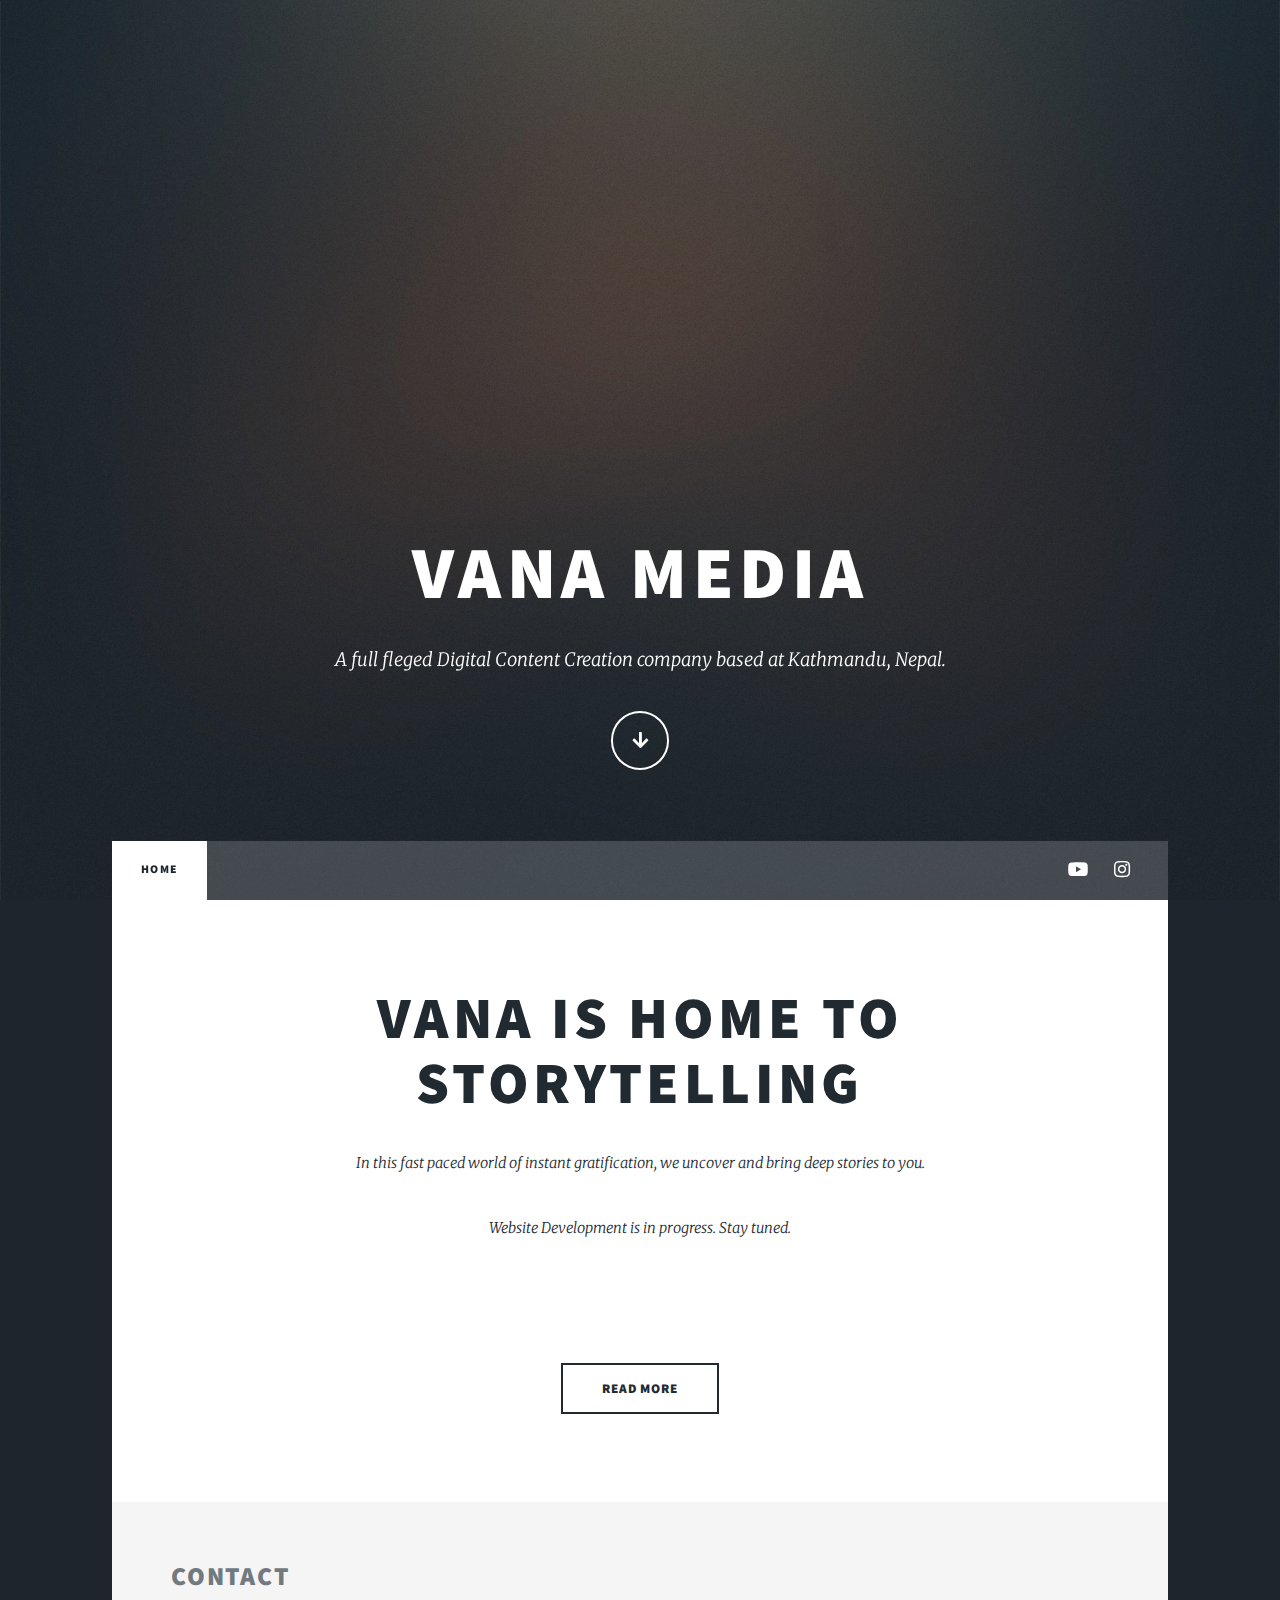
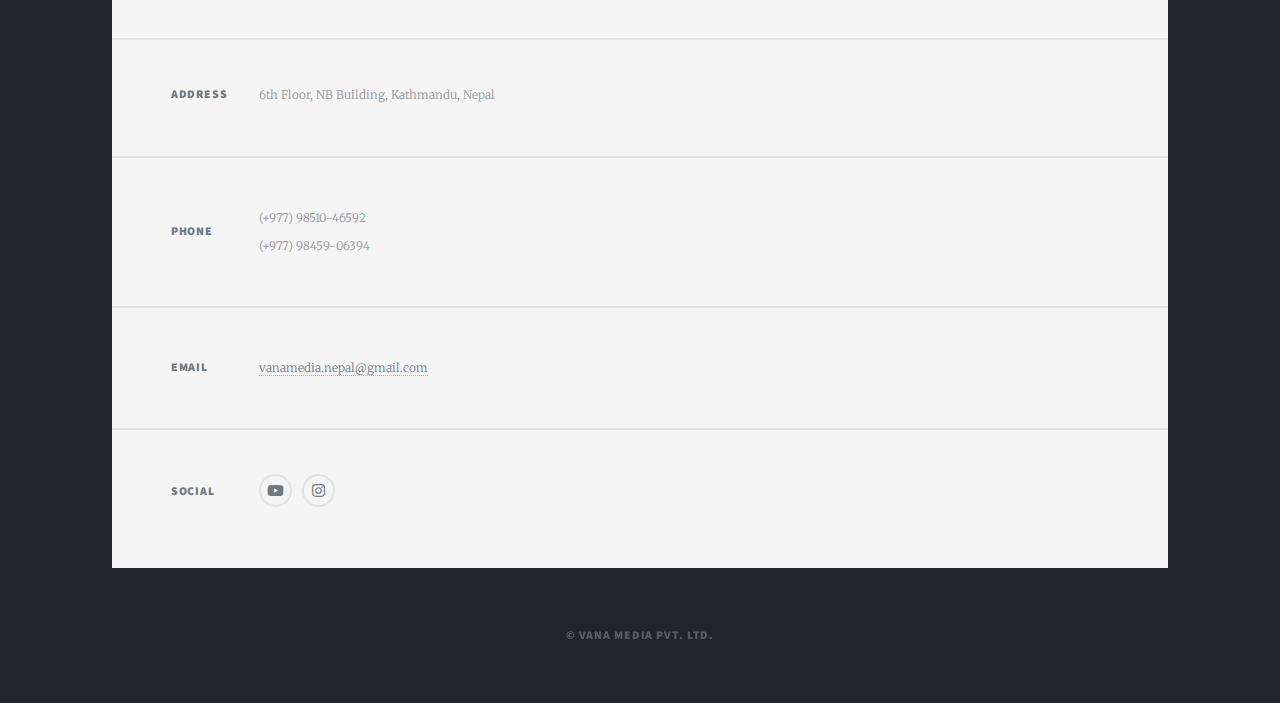
==== commit 5c26b13c: "master : in development message" ====
--- a/index.html
+++ b/index.html
@@ -1,15 +1,21 @@
 <!DOCTYPE HTML>
-<!--
-	Massively by HTML5 UP
-	html5up.net | @ajlkn
-	Free for personal and commercial use under the CCA 3.0 license (html5up.net/license)
--->
 <html>
 	<head>
-		<title>Massively by HTML5 UP</title>
+		<title>Vana Media</title>
 		<meta charset="utf-8" />
 		<meta name="viewport" content="width=device-width, initial-scale=1, user-scalable=no" />
 		<link rel="stylesheet" href="assets/css/main.css" />
+
+		<!-- Global site tag (gtag.js) - Google Analytics -->
+		<script async src="https://www.googletagmanager.com/gtag/js?id=UA-159925978-1"></script>
+		<script>
+		  window.dataLayer = window.dataLayer || [];
+		  function gtag(){dataLayer.push(arguments);}
+		  gtag('js', new Date());
+
+		  gtag('config', 'UA-159925978-1');
+		</script>
+		
 		<noscript><link rel="stylesheet" href="assets/css/noscript.css" /></noscript>
 	</head>
 	<body class="is-preload">
@@ -20,8 +26,7 @@
 				<!-- Intro -->
 					<div id="intro">
 						<h1>Vana Media</h1>
-						<p>A full fleged video production company based at Kathmandu, Nepal.
-						 <!-- <a href="https://twitter.com/ajlkn">@ajlkn</a> for <a href="https://html5up.net">HTML5 UP</a><br /> -->
+						<p>A full fleged Digital Content Creation company based at Kathmandu, Nepal.
 						<ul class="actions">
 							<li><a href="#header" class="button icon solid solo fa-arrow-down scrolly">Continue</a></li>
 						</ul>
@@ -35,15 +40,12 @@
 				<!-- Nav -->
 					<nav id="nav">
 						<ul class="links">
-							<li class="active"><a href="index.html">This is Massively</a></li>
-							<li><a href="generic.html">Generic Page</a></li>
-							<li><a href="elements.html">Elements Reference</a></li>
+							<li class="active"><a href="index.html">Home</a></li>
+							<!-- <li><a href="generic.html">Gallery</a></li> -->
 						</ul>
 						<ul class="icons">
-							<li><a href="#" class="icon brands fa-twitter"><span class="label">Twitter</span></a></li>
-							<li><a href="#" class="icon brands fa-facebook-f"><span class="label">Facebook</span></a></li>
-							<li><a href="#" class="icon brands fa-instagram"><span class="label">Instagram</span></a></li>
-							<li><a href="#" class="icon brands fa-github"><span class="label">GitHub</span></a></li>
+							<li><a href="https://www.youtube.com/channel/UCnJEU6y9LNMug2SlPla2t8g" target="_blank" class="icon brands alt fa-youtube"><span class="label">Youtube</span></a></li>
+							<li><a href="https://www.instagram.com/vana.media/" target="_blank" class="icon brands alt fa-instagram"><span class="label">Instagram</span></a></li>
 						</ul>
 					</nav>
 
@@ -53,156 +55,58 @@
 						<!-- Featured Post -->
 							<article class="post featured">
 								<header class="major">
-									<span class="date">April 25, 2017</span>
-									<h2><a href="#">And this is a<br />
-									massive headline</a></h2>
-									<p>Aenean ornare velit lacus varius enim ullamcorper proin aliquam<br />
-									facilisis ante sed etiam magna interdum congue. Lorem ipsum dolor<br />
-									amet nullam sed etiam veroeros.</p>
+									<!-- <span class="date">April 25, 2017</span> -->
+									
+									<h2><a href="#">VANA is home to<br />
+									StoryTelling</a></h2>
+
+									<p>In this fast paced world of instant gratification, we uncover and bring deep stories to you.</p>
+									<p>Website Development is in progress. Stay tuned.</p>
 								</header>
-								<a href="#" class="image main"><img src="images/pic01.jpg" alt="" /></a>
+								<a href="#" class="image main"><img src="images/1.jpg" alt="" /></a>
 								<ul class="actions special">
-									<li><a href="#" class="button large">Full Story</a></li>
+									<li><a href="#" class="button large">Read More</a></li>
 								</ul>
 							</article>
 
-						<!-- Posts -->
-							<section class="posts">
-								<article>
-									<header>
-										<span class="date">April 24, 2017</span>
-										<h2><a href="#">Sed magna<br />
-										ipsum faucibus</a></h2>
-									</header>
-									<a href="#" class="image fit"><img src="images/pic02.jpg" alt="" /></a>
-									<p>Donec eget ex magna. Interdum et malesuada fames ac ante ipsum primis in faucibus. Pellentesque venenatis dolor imperdiet dolor mattis sagittis magna etiam.</p>
-									<ul class="actions special">
-										<li><a href="#" class="button">Full Story</a></li>
-									</ul>
-								</article>
-								<article>
-									<header>
-										<span class="date">April 22, 2017</span>
-										<h2><a href="#">Primis eget<br />
-										imperdiet lorem</a></h2>
-									</header>
-									<a href="#" class="image fit"><img src="images/pic03.jpg" alt="" /></a>
-									<p>Donec eget ex magna. Interdum et malesuada fames ac ante ipsum primis in faucibus. Pellentesque venenatis dolor imperdiet dolor mattis sagittis magna etiam.</p>
-									<ul class="actions special">
-										<li><a href="#" class="button">Full Story</a></li>
-									</ul>
-								</article>
-								<article>
-									<header>
-										<span class="date">April 18, 2017</span>
-										<h2><a href="#">Ante mattis<br />
-										interdum dolor</a></h2>
-									</header>
-									<a href="#" class="image fit"><img src="images/pic04.jpg" alt="" /></a>
-									<p>Donec eget ex magna. Interdum et malesuada fames ac ante ipsum primis in faucibus. Pellentesque venenatis dolor imperdiet dolor mattis sagittis magna etiam.</p>
-									<ul class="actions special">
-										<li><a href="#" class="button">Full Story</a></li>
-									</ul>
-								</article>
-								<article>
-									<header>
-										<span class="date">April 14, 2017</span>
-										<h2><a href="#">Tempus sed<br />
-										nulla imperdiet</a></h2>
-									</header>
-									<a href="#" class="image fit"><img src="images/pic05.jpg" alt="" /></a>
-									<p>Donec eget ex magna. Interdum et malesuada fames ac ante ipsum primis in faucibus. Pellentesque venenatis dolor imperdiet dolor mattis sagittis magna etiam.</p>
-									<ul class="actions special">
-										<li><a href="#" class="button">Full Story</a></li>
-									</ul>
-								</article>
-								<article>
-									<header>
-										<span class="date">April 11, 2017</span>
-										<h2><a href="#">Odio magna<br />
-										sed consectetur</a></h2>
-									</header>
-									<a href="#" class="image fit"><img src="images/pic06.jpg" alt="" /></a>
-									<p>Donec eget ex magna. Interdum et malesuada fames ac ante ipsum primis in faucibus. Pellentesque venenatis dolor imperdiet dolor mattis sagittis magna etiam.</p>
-									<ul class="actions special">
-										<li><a href="#" class="button">Full Story</a></li>
-									</ul>
-								</article>
-								<article>
-									<header>
-										<span class="date">April 7, 2017</span>
-										<h2><a href="#">Augue lorem<br />
-										primis vestibulum</a></h2>
-									</header>
-									<a href="#" class="image fit"><img src="images/pic07.jpg" alt="" /></a>
-									<p>Donec eget ex magna. Interdum et malesuada fames ac ante ipsum primis in faucibus. Pellentesque venenatis dolor imperdiet dolor mattis sagittis magna etiam.</p>
-									<ul class="actions special">
-										<li><a href="#" class="button">Full Story</a></li>
-									</ul>
-								</article>
-							</section>
 
-						<!-- Footer -->
-							<footer>
-								<div class="pagination">
-									<!--<a href="#" class="previous">Prev</a>-->
-									<a href="#" class="page active">1</a>
-									<a href="#" class="page">2</a>
-									<a href="#" class="page">3</a>
-									<span class="extra">&hellip;</span>
-									<a href="#" class="page">8</a>
-									<a href="#" class="page">9</a>
-									<a href="#" class="page">10</a>
-									<a href="#" class="next">Next</a>
-								</div>
-							</footer>
 
 					</div>
 
 				<!-- Footer -->
+						
 					<footer id="footer">
-						<section>
-							<form method="post" action="#">
-								<div class="fields">
-									<div class="field">
-										<label for="name">Name</label>
-										<input type="text" name="name" id="name" />
-									</div>
-									<div class="field">
-										<label for="email">Email</label>
-										<input type="text" name="email" id="email" />
-									</div>
-									<div class="field">
-										<label for="message">Message</label>
-										<textarea name="message" id="message" rows="3"></textarea>
-									</div>
-								</div>
-								<ul class="actions">
-									<li><input type="submit" value="Send Message" /></li>
-								</ul>
-							</form>
-						</section>
+
 						<section class="split contact">
+
+							<section class="">
+								<h2>Contact</h2>
+							</section>
+
 							<section class="alt">
 								<h3>Address</h3>
-								<p>1234 Somewhere Road #87257<br />
-								Nashville, TN 00000-0000</p>
+								<p>6th Floor, NB Building, Kathmandu, Nepal</p>
 							</section>
+							
 							<section>
 								<h3>Phone</h3>
-								<p><a href="#">(000) 000-0000</a></p>
+								<p>
+									<p>
+										(+977) 98510-46592‬ <br />
+										(+977) 98459-06394
+									</p>
+								</p>
 							</section>
+							
 							<section>
 								<h3>Email</h3>
-								<p><a href="#">info@untitled.tld</a></p>
+								<p><a href="#">vanamedia.nepal@gmail.com</a></p>
 							</section>
 							<section>
 								<h3>Social</h3>
 								<ul class="icons alt">
-									<li><a href="#" class="icon brands alt fa-twitter"><span class="label">Twitter</span></a></li>
-									<li><a href="#" class="icon brands alt fa-facebook-f"><span class="label">Facebook</span></a></li>
-									<li><a href="#" class="icon brands alt fa-instagram"><span class="label">Instagram</span></a></li>
-									<li><a href="#" class="icon brands alt fa-github"><span class="label">GitHub</span></a></li>
+									<li><a href="https://www.youtube.com/channel/UCnJEU6y9LNMug2SlPla2t8g" target="_blank" class="icon brands alt fa-youtube"><span class="label">Youtube</span></a></li>
+									<li><a href="https://www.instagram.com/vana.media/" target="_blank" class="icon brands alt fa-instagram"><span class="label">Instagram</span></a></li>
 								</ul>
 							</section>
 						</section>
@@ -210,7 +114,9 @@
 
 				<!-- Copyright -->
 					<div id="copyright">
-						<ul><li>&copy; Untitled</li><li>Design: <a href="https://html5up.net">HTML5 UP</a></li></ul>
+						<ul>
+							<li>&copy; Vana Media Pvt. Ltd.</li>
+						</ul>
 					</div>
 
 			</div>
